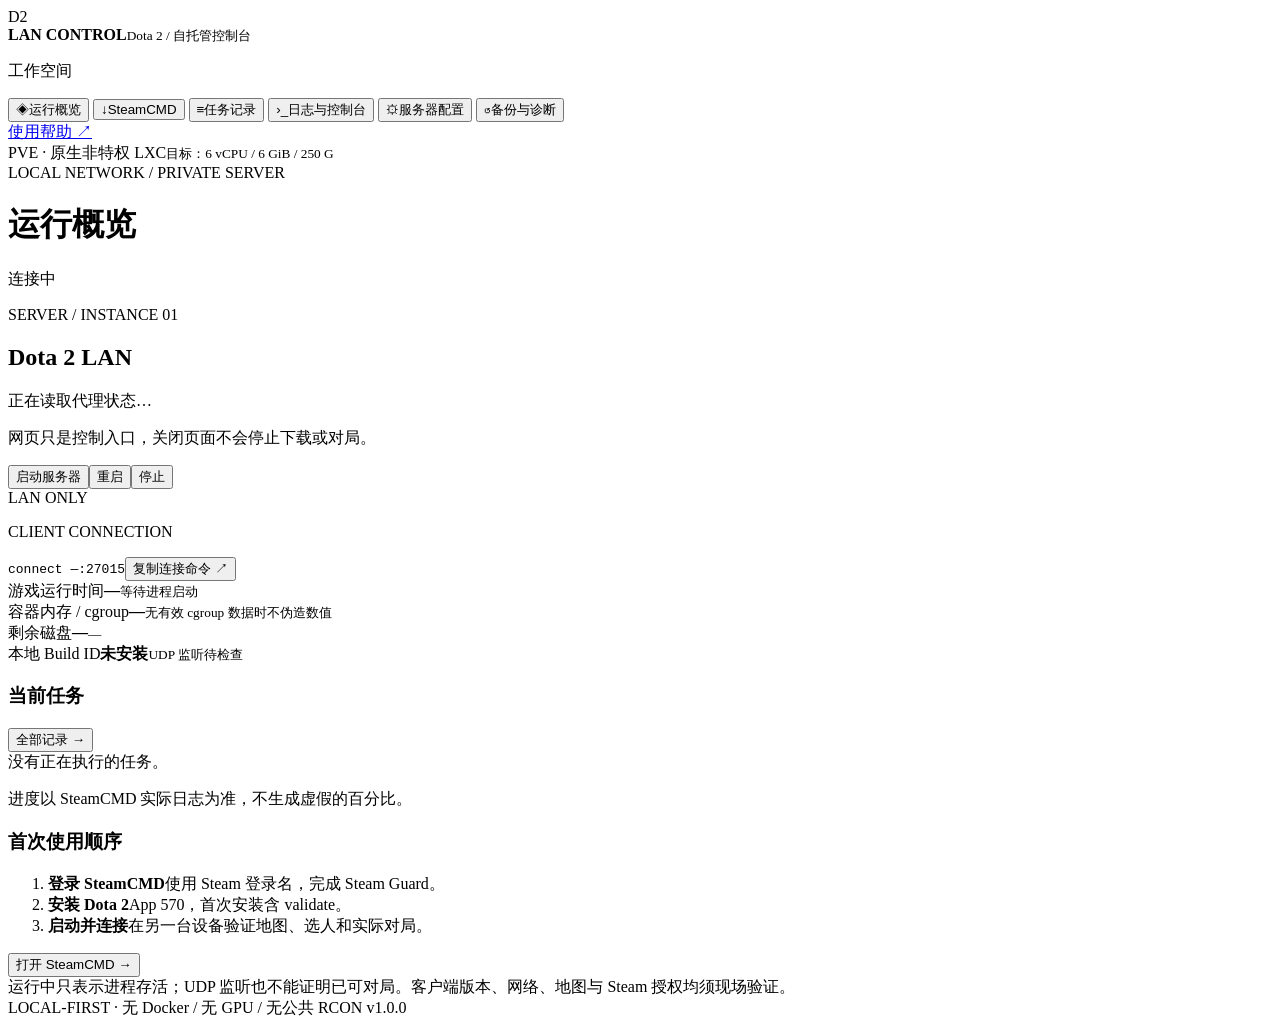
==== panel/static/index.html @ 88871cba "Initial release: Dota 2 LAN server kit" ====
<!doctype html>
<html lang="zh-CN">
<head><meta charset="utf-8"><meta name="viewport" content="width=device-width,initial-scale=1"><title>Dota 2 LAN · 控制中心</title><link rel="stylesheet" href="/style.css"><script src="/app.js" defer></script></head>
<body>
<div id="loginScreen" class="login-shell" hidden>
  <div class="login-card">
    <div class="brand-mark">D2</div><p class="eyebrow">PRIVATE GAME INFRASTRUCTURE</p>
    <h1>你的局域网。<br>你的主场。</h1><p class="muted">Dota 2 LAN 控制中心 · 正在建立局域网管理会话。</p>
    <form id="loginForm" hidden><label>管理员账号<input id="loginUser" autocomplete="username" value="admin" required></label><label>管理员密码<input id="loginPass" type="password" autocomplete="current-password" required></label><button type="submit" class="primary wide">进入控制中心 →</button></form>
    <p id="loginError" class="error" role="alert"></p><p class="footnote">本面板不校验管理员密码，仅限受信任的局域网使用。<br><a href="/help">阅读部署与使用帮助 ↗</a></p>
  </div>
</div>
<div id="application" class="shell">
  <aside class="sidebar"><div class="brand"><span class="brand-mark small">D2</span><div><strong>LAN CONTROL</strong><small>Dota 2 / 自托管控制台</small></div></div>
    <p class="nav-caption">工作空间</p><nav id="navigation">
      <button data-page="overview" class="nav active"><span>◈</span>运行概览</button>
      <button data-page="steam" class="nav"><span>↓</span>SteamCMD</button>
      <button data-page="jobs" class="nav"><span>≡</span>任务记录</button>
      <button data-page="logs" class="nav"><span>›_</span>日志与控制台</button>
      <button data-page="settings" class="nav"><span>⚙</span>服务器配置</button>
      <button data-page="backups" class="nav"><span>↺</span>备份与诊断</button>
    </nav><div class="sidebar-bottom"><a class="help-link" href="/help" target="_blank" rel="noopener">使用帮助 ↗</a><div class="platform"><span class="dot"></span> PVE · 原生非特权 LXC<small>目标：6 vCPU / 6 GiB / 250 G</small></div></div>
  </aside>
  <main><header class="topbar"><div><span class="eyebrow">LOCAL NETWORK / PRIVATE SERVER</span><h1 id="pageTitle">运行概览</h1></div><div class="top-actions"><span id="apiState" class="badge">连接中</span><button id="logout" class="ghost" hidden>退出登录</button></div></header>
    <div id="toast" class="notice" role="status" hidden></div>
    <div id="maintenanceWarning" class="notice danger" hidden>检测到未完成维护。成功更新或校验之前，服务器启动已锁定。</div>
    <div id="pendingInput" class="notice input-notice" hidden><div><strong id="inputTitle">任务需要输入</strong><p id="inputMessage"></p></div><form id="taskInputForm"><input id="taskSecret" type="password" autocomplete="off" placeholder="一次性输入，不保存" required><button type="submit" class="primary">安全提交</button></form></div>
    <section id="overview" class="page">
      <div class="hero card"><div><p class="eyebrow">SERVER / INSTANCE 01</p><h2 id="serverName">Dota 2 LAN</h2><p id="serverState" class="state-line">正在读取代理状态…</p><p class="muted">网页只是控制入口，关闭页面不会停止下载或对局。</p><div class="button-row"><button class="primary action" data-action="start">启动服务器</button><button class="secondary action" data-action="restart">重启</button><button class="danger-button action" data-action="stop">停止</button></div></div><div class="hero-side"><span class="badge accent">LAN ONLY</span><p>CLIENT CONNECTION</p><code id="connectCommand">connect —:27015</code><button id="copyConnect" class="ghost">复制连接命令 ↗</button></div></div>
      <div class="metric-grid"><article class="metric card"><span>游戏运行时间</span><strong id="uptime">—</strong><small id="pid">等待进程启动</small></article><article class="metric card"><span>容器内存 / cgroup</span><strong id="memory">—</strong><small>无有效 cgroup 数据时不伪造数值</small></article><article class="metric card"><span>剩余磁盘</span><strong id="disk">—</strong><small id="diskTotal">—</small></article><article class="metric card"><span>本地 Build ID</span><strong id="buildId">未安装</strong><small id="udpState">UDP 监听待检查</small></article></div>
      <div class="two-columns"><article class="card"><div class="section-head"><h3>当前任务</h3><button class="ghost" data-go="jobs">全部记录 →</button></div><div id="currentTask" class="empty">没有正在执行的任务。</div><div id="progressLine" class="indeterminate" hidden></div><p class="footnote">进度以 SteamCMD 实际日志为准，不生成虚假的百分比。</p></article><article class="card"><h3>首次使用顺序</h3><ol class="steps"><li><b>登录 SteamCMD</b><span>使用 Steam 登录名，完成 Steam Guard。</span></li><li><b>安装 Dota 2</b><span>App 570，首次安装含 validate。</span></li><li><b>启动并连接</b><span>在另一台设备验证地图、选人和实际对局。</span></li></ol><button class="secondary" data-go="steam">打开 SteamCMD →</button></article></div>
      <div class="notice subtle">运行中只表示进程存活；UDP 监听也不能证明已可对局。客户端版本、网络、地图与 Steam 授权均须现场验证。</div>
    </section>
    <section id="steam" class="page" hidden>
      <div class="notice subtle">Dota 2 不应假定匿名安装可用。Steam 账号密码通过受信任 LAN 的面板 → 本地代理 → SteamCMD 传入，不放进命令行或本项目配置；HTTP 不加密网络传输，Valve 自己仍可能保存登录缓存。</div>
      <div class="two-columns"><article class="card"><h3>Steam 身份验证</h3><div class="form-stack"><label>Steam 登录账号名<input id="steamUser" autocomplete="off" placeholder="不是个人昵称，也不是电子邮箱"></label><label>Steam 密码<input id="steamPass" type="password" autocomplete="off" placeholder="留空尝试复用 SteamCMD 缓存"></label><label>Steam Guard 验证码（可留空）<input id="steamGuard" type="password" autocomplete="off" maxlength="12" placeholder="也可在任务等待时补交"></label><p class="footnote">手机批准：看到日志提示后在 Steam 手机客户端确认。部分登录流程变化需按帮助页在 LXC 控制台完成首次授权。</p><div class="button-row"><button class="secondary steam-action" data-action="login">测试登录 / 授权</button><button id="rememberUser" class="ghost">仅保存账号名</button></div></div></article>
      <article class="card"><h3>安装与维护</h3><p class="muted">耗时任务由独立运行代理管理。重复任务会被拒绝；任务中断后先完成校验。</p><div class="stack-buttons"><button class="primary steam-action" data-action="install">↓ 安装 Dota 2（含校验）</button><button class="secondary steam-action" data-action="update">↻ 更新现有安装</button><button class="secondary steam-action" data-action="validate">✓ 校验 / 修复游戏文件</button></div><label class="check"><input id="stopForUpdate" type="checkbox">允许本次维护先停止正在运行的服务器</label><label class="check"><input id="restartAfter" type="checkbox">成功后恢复原先运行中的服务器</label><p class="footnote">这两项默认关闭。更新失败不自动开服，不会定时打断对局。校验可能覆盖对 Valve 原始文件的修改。</p></article></div>
      <article class="card"><div class="section-head"><h3>最近任务输出</h3><button id="cancelTask" class="danger-button">取消当前 SteamCMD 任务</button></div><pre id="steamLog" class="console">暂无任务日志。</pre></article>
    </section>
    <section id="jobs" class="page" hidden><article class="card"><div class="section-head"><h3>任务历史</h3><span class="muted">保留最近 100 条</span></div><div class="table-wrap"><table><thead><tr><th>任务 / ID</th><th>状态</th><th>阶段</th><th>开始时间</th><th>结果</th></tr></thead><tbody id="jobTable"></tbody></table></div></article></section>
    <section id="logs" class="page" hidden><article class="card"><div class="section-head"><h3>日志流</h3><div class="button-row"><select id="logChoice" aria-label="日志来源"><option value="server">游戏服务器</option><option value="agent">运行代理</option></select><button id="refreshLog" class="ghost">刷新</button></div></div><pre id="mainLog" class="console tall">暂无日志。</pre><p class="footnote">展示最近约 48 KiB；日志会轮转。这里不是 SSH，也不接受任意 Shell 命令。</p></article><article class="card"><h3>受限游戏控制台</h3><div class="button-row"><button class="secondary console-preset" data-command="status">status</button><button class="secondary console-preset" data-command="bots">填充机器人</button><button class="secondary console-preset" data-command="pause">暂停 / 恢复</button></div><form id="sayForm" class="inline-form"><input id="sayText" maxlength="160" placeholder="向游戏内发送消息" required><button class="secondary" type="submit">发送 say</button></form><p class="footnote">命令会写入游戏 PTY。机器人、暂停及聊天能否生效取决于当前 Dota 2 模式/版本，请核对输出。</p></article></section>
    <section id="settings" class="page" hidden><form id="configForm" class="card"><div class="section-head"><h3>启动配置</h3><button id="reloadConfig" type="button" class="ghost">重新读取</button></div><div class="form-grid"><label>服务器名称<input name="hostname" maxlength="80" required></label><label>游戏端口<input name="port" type="number" min="1024" max="65535" required></label><label>初始地图<input name="map" required></label><label>游戏模式编号<input name="game_mode" type="number" min="0" max="30" required><small>1 = 常用 All Pick；0 = 不强制模式。兼容性以游戏实际响应为准。</small></label><label>游戏连接密码<input name="game_password" type="password" maxlength="64" autocomplete="off"></label><label>保存的 Steam 账号名<input name="steam_username" autocomplete="off"></label></div><div class="form-grid"><label class="check"><input name="auto_start" type="checkbox">代理启动时自动开服（安装完整时）</label><label class="check"><input name="auto_restart" type="checkbox">崩溃自动拉起（10 分钟最多 3 次）</label><label class="check"><input name="cheats" type="checkbox">允许游戏作弊指令（训练用途）</label><label class="check"><input name="insecure" type="checkbox">启用 -insecure（关闭服务器 VAC，非默认）</label></div><div class="notice subtle">sv_lan 固定为 1。更改游戏端口不会自动修改 PVE 防火墙；所有游戏启动参数在下次开服时生效。无任意可执行路径或启动 Shell 输入框。</div><button type="submit" class="primary">保存配置</button></form></section>
    <section id="backups" class="page" hidden><div class="two-columns"><article class="card"><h3>配置快照</h3><p class="muted">保存服务器配置，不复制数十 GB 游戏资源。修改配置和维护前自动快照，保留最近 20 份。</p><button class="primary action" data-action="backup">立即备份配置</button><div id="backupList" class="backup-list"></div><p class="footnote">配置备份可能含游戏连接密码；不含 Steam 密码、登录缓存或面板管理员密码。</p></article><article class="card"><h3>排查与交接</h3><p class="muted">导出代理状态、本地 Build ID、依赖检查、启动参数和已脱敏日志，供本机排查或 Codex 接手。</p><a class="button secondary" href="/api/diagnostics">导出诊断 JSON ↓</a><div class="notice subtle">完整恢复请用 PVE 备份。Steam 缓存是敏感数据，PVE 全量备份应访问受控。</div><h3>恢复原则</h3><p class="muted">配置恢复必须先停服。此功能不能回滚 Valve 游戏版本，也不能恢复正在进行的比赛。</p></article></div></section>
    <footer>LOCAL-FIRST · 无 Docker / 无 GPU / 无公共 RCON <span id="version">v1.0.0</span></footer>
  </main>
</div>
</body></html>
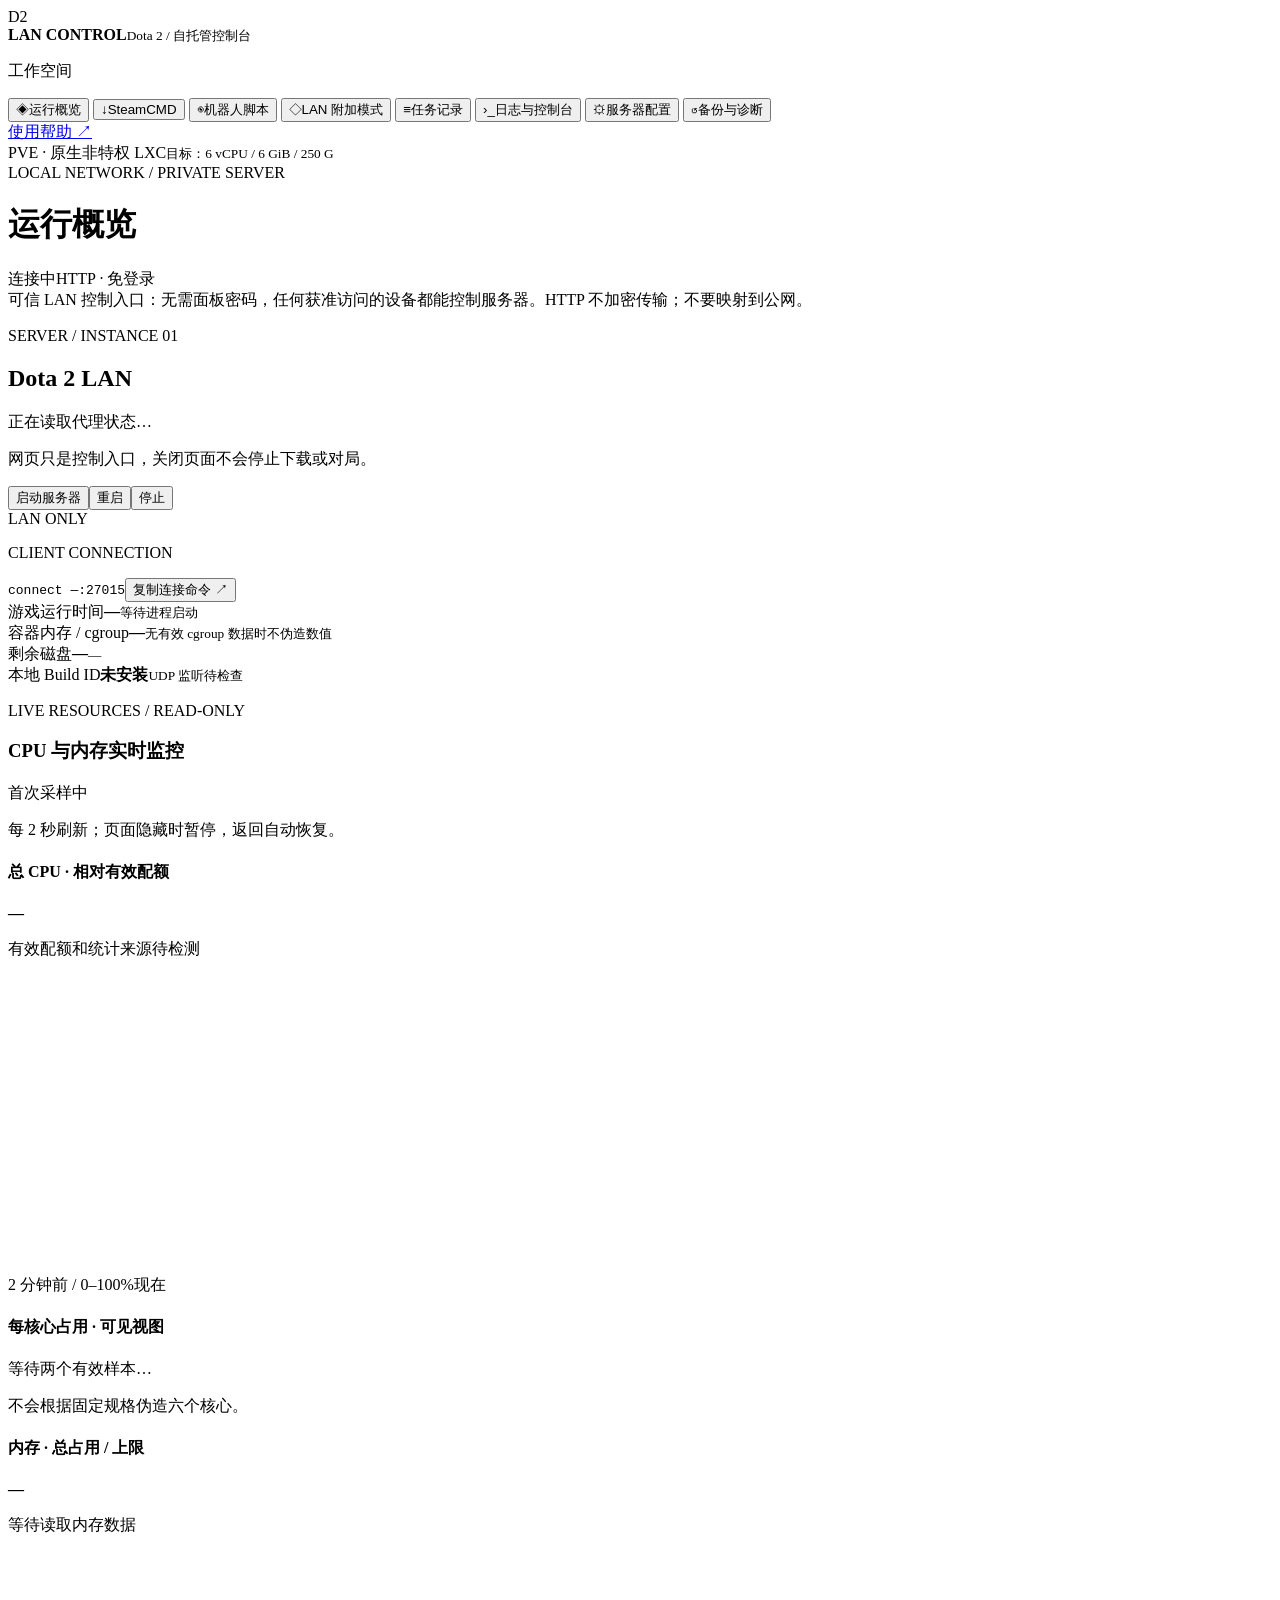
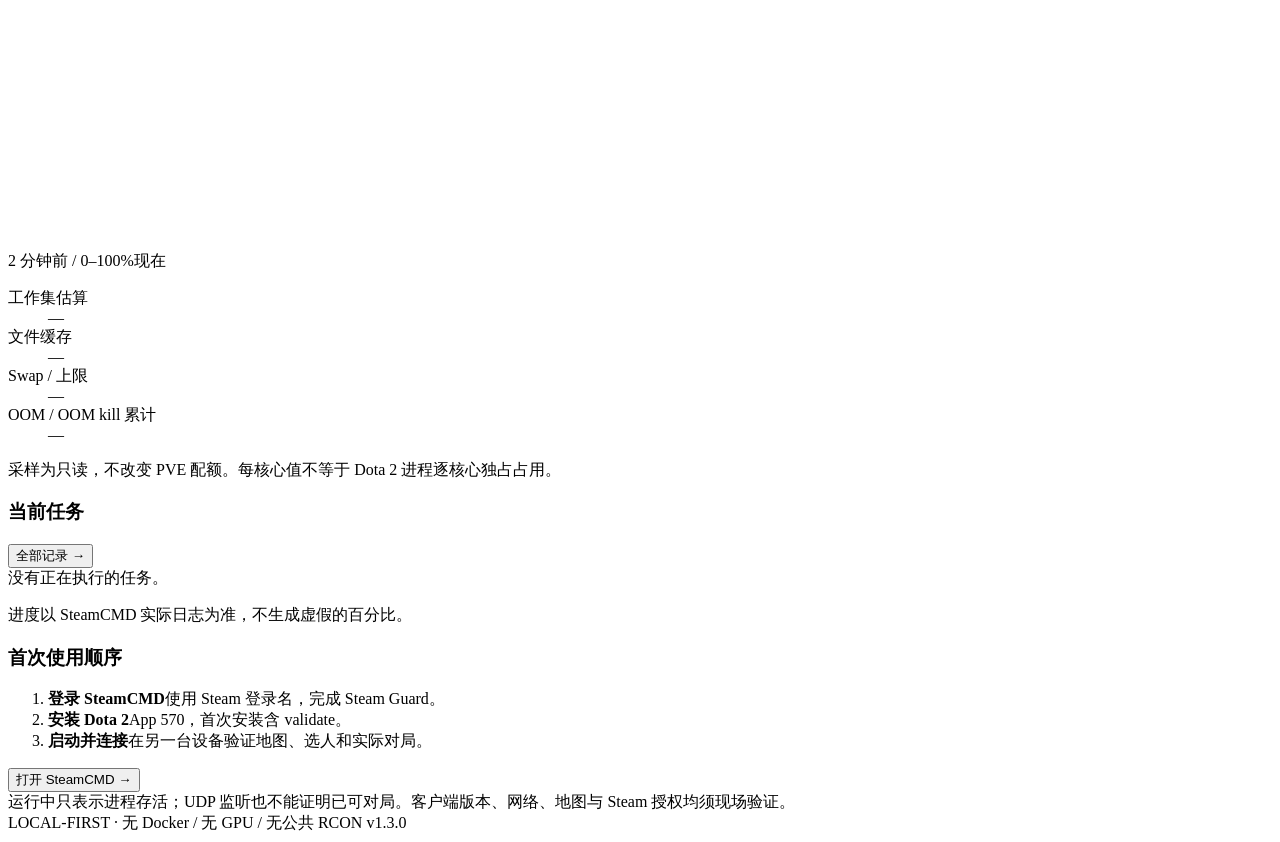
==== commit 4ef61b67: "Integrate LAN addon 1.3.0 and fix existing LXC deployment" ====
--- a/panel/static/index.html
+++ b/panel/static/index.html
@@ -1,47 +1,107 @@
 <!doctype html>
 <html lang="zh-CN">
-<head><meta charset="utf-8"><meta name="viewport" content="width=device-width,initial-scale=1"><title>Dota 2 LAN · 控制中心</title><link rel="stylesheet" href="/style.css"><script src="/app.js" defer></script></head>
+<head><meta charset="utf-8"><meta name="viewport" content="width=device-width,initial-scale=1"><title>Dota 2 LAN · 控制中心</title><link rel="stylesheet" href="/style.css"><script src="/app.js" defer></script><script src="/metrics.js" defer></script><script src="/bots.js" defer></script><script src="/addon.js" defer></script></head>
 <body>
-<div id="loginScreen" class="login-shell" hidden>
-  <div class="login-card">
-    <div class="brand-mark">D2</div><p class="eyebrow">PRIVATE GAME INFRASTRUCTURE</p>
-    <h1>你的局域网。<br>你的主场。</h1><p class="muted">Dota 2 LAN 控制中心 · 正在建立局域网管理会话。</p>
-    <form id="loginForm" hidden><label>管理员账号<input id="loginUser" autocomplete="username" value="admin" required></label><label>管理员密码<input id="loginPass" type="password" autocomplete="current-password" required></label><button type="submit" class="primary wide">进入控制中心 →</button></form>
-    <p id="loginError" class="error" role="alert"></p><p class="footnote">本面板不校验管理员密码，仅限受信任的局域网使用。<br><a href="/help">阅读部署与使用帮助 ↗</a></p>
-  </div>
-</div>
 <div id="application" class="shell">
   <aside class="sidebar"><div class="brand"><span class="brand-mark small">D2</span><div><strong>LAN CONTROL</strong><small>Dota 2 / 自托管控制台</small></div></div>
     <p class="nav-caption">工作空间</p><nav id="navigation">
       <button data-page="overview" class="nav active"><span>◈</span>运行概览</button>
       <button data-page="steam" class="nav"><span>↓</span>SteamCMD</button>
+      <button data-page="bots" class="nav"><span>◉</span>机器人脚本</button>
+      <button data-page="addon" class="nav"><span>◇</span>LAN 附加模式</button>
       <button data-page="jobs" class="nav"><span>≡</span>任务记录</button>
       <button data-page="logs" class="nav"><span>›_</span>日志与控制台</button>
       <button data-page="settings" class="nav"><span>⚙</span>服务器配置</button>
       <button data-page="backups" class="nav"><span>↺</span>备份与诊断</button>
     </nav><div class="sidebar-bottom"><a class="help-link" href="/help" target="_blank" rel="noopener">使用帮助 ↗</a><div class="platform"><span class="dot"></span> PVE · 原生非特权 LXC<small>目标：6 vCPU / 6 GiB / 250 G</small></div></div>
   </aside>
-  <main><header class="topbar"><div><span class="eyebrow">LOCAL NETWORK / PRIVATE SERVER</span><h1 id="pageTitle">运行概览</h1></div><div class="top-actions"><span id="apiState" class="badge">连接中</span><button id="logout" class="ghost" hidden>退出登录</button></div></header>
+  <main><header class="topbar"><div><span class="eyebrow">LOCAL NETWORK / PRIVATE SERVER</span><h1 id="pageTitle">运行概览</h1></div><div class="top-actions"><span id="apiState" class="badge">连接中</span><span class="badge">HTTP · 免登录</span></div></header>
+    <div class="notice subtle">可信 LAN 控制入口：无需面板密码，任何获准访问的设备都能控制服务器。HTTP 不加密传输；不要映射到公网。</div>
     <div id="toast" class="notice" role="status" hidden></div>
     <div id="maintenanceWarning" class="notice danger" hidden>检测到未完成维护。成功更新或校验之前，服务器启动已锁定。</div>
-    <div id="pendingInput" class="notice input-notice" hidden><div><strong id="inputTitle">任务需要输入</strong><p id="inputMessage"></p></div><form id="taskInputForm"><input id="taskSecret" type="password" autocomplete="off" placeholder="一次性输入，不保存" required><button type="submit" class="primary">安全提交</button></form></div>
+    <div id="pendingInput" class="notice input-notice" hidden><div><strong id="inputTitle">任务需要输入</strong><p id="inputMessage"></p></div><form id="taskInputForm"><input id="taskSecret" type="password" autocomplete="off" placeholder="一次性输入，不保存" required><button type="submit" class="primary">提交一次性输入</button></form></div>
     <section id="overview" class="page">
       <div class="hero card"><div><p class="eyebrow">SERVER / INSTANCE 01</p><h2 id="serverName">Dota 2 LAN</h2><p id="serverState" class="state-line">正在读取代理状态…</p><p class="muted">网页只是控制入口，关闭页面不会停止下载或对局。</p><div class="button-row"><button class="primary action" data-action="start">启动服务器</button><button class="secondary action" data-action="restart">重启</button><button class="danger-button action" data-action="stop">停止</button></div></div><div class="hero-side"><span class="badge accent">LAN ONLY</span><p>CLIENT CONNECTION</p><code id="connectCommand">connect —:27015</code><button id="copyConnect" class="ghost">复制连接命令 ↗</button></div></div>
       <div class="metric-grid"><article class="metric card"><span>游戏运行时间</span><strong id="uptime">—</strong><small id="pid">等待进程启动</small></article><article class="metric card"><span>容器内存 / cgroup</span><strong id="memory">—</strong><small>无有效 cgroup 数据时不伪造数值</small></article><article class="metric card"><span>剩余磁盘</span><strong id="disk">—</strong><small id="diskTotal">—</small></article><article class="metric card"><span>本地 Build ID</span><strong id="buildId">未安装</strong><small id="udpState">UDP 监听待检查</small></article></div>
+      <article id="resourceMonitor" class="card resource-monitor">
+        <div class="section-head"><div><p class="eyebrow">LIVE RESOURCES / READ-ONLY</p><h3>CPU 与内存实时监控</h3></div><span id="resourceState" class="badge">首次采样中</span></div>
+        <p id="resourceFreshness" class="footnote">每 2 秒刷新；页面隐藏时暂停，返回自动恢复。</p>
+        <div class="resource-grid">
+          <section class="resource-section"><h4>总 CPU · 相对有效配额</h4><strong id="cpuPercent" class="resource-value">—</strong><progress id="cpuBar" max="100" value="0" aria-label="CPU 使用率" hidden></progress><p id="cpuCapacity" class="footnote">有效配额和统计来源待检测</p>
+            <svg class="resource-chart" viewBox="0 0 600 140" role="img" aria-label="最近两分钟 CPU 使用率趋势"><path class="chart-grid" d="M0 10H600 M0 70H600 M0 130H600"/><path id="cpuHistory" class="chart-line" d=""/></svg><div class="chart-caption"><span>2 分钟前 / 0–100%</span><span>现在</span></div>
+            <h4>每核心占用 · 可见视图</h4><div id="cpuCores" class="cpu-cores"><span class="muted">等待两个有效样本…</span></div><p id="cpuScope" class="footnote">不会根据固定规格伪造六个核心。</p>
+          </section>
+          <section class="resource-section"><h4>内存 · 总占用 / 上限</h4><strong id="memoryPercent" class="resource-value">—</strong><progress id="memoryBar" max="100" value="0" aria-label="内存使用率" hidden></progress><p id="memoryBytes" class="footnote">等待读取内存数据</p>
+            <svg class="resource-chart" viewBox="0 0 600 140" role="img" aria-label="最近两分钟内存使用率趋势"><path class="chart-grid" d="M0 10H600 M0 70H600 M0 130H600"/><path id="memoryHistory" class="chart-line memory-line" d=""/></svg><div class="chart-caption"><span>2 分钟前 / 0–100%</span><span>现在</span></div>
+            <dl class="resource-details"><dt>工作集估算</dt><dd id="memoryWorking">—</dd><dt>文件缓存</dt><dd id="memoryCache">—</dd><dt>Swap / 上限</dt><dd id="memorySwap">—</dd><dt>OOM / OOM kill 累计</dt><dd id="memoryOom">—</dd></dl><p id="memoryScope" class="footnote"></p>
+          </section>
+        </div>
+        <p id="resourceWarnings" class="notice subtle" role="status">采样为只读，不改变 PVE 配额。每核心值不等于 Dota 2 进程逐核心独占占用。</p>
+      </article>
       <div class="two-columns"><article class="card"><div class="section-head"><h3>当前任务</h3><button class="ghost" data-go="jobs">全部记录 →</button></div><div id="currentTask" class="empty">没有正在执行的任务。</div><div id="progressLine" class="indeterminate" hidden></div><p class="footnote">进度以 SteamCMD 实际日志为准，不生成虚假的百分比。</p></article><article class="card"><h3>首次使用顺序</h3><ol class="steps"><li><b>登录 SteamCMD</b><span>使用 Steam 登录名，完成 Steam Guard。</span></li><li><b>安装 Dota 2</b><span>App 570，首次安装含 validate。</span></li><li><b>启动并连接</b><span>在另一台设备验证地图、选人和实际对局。</span></li></ol><button class="secondary" data-go="steam">打开 SteamCMD →</button></article></div>
       <div class="notice subtle">运行中只表示进程存活；UDP 监听也不能证明已可对局。客户端版本、网络、地图与 Steam 授权均须现场验证。</div>
     </section>
     <section id="steam" class="page" hidden>
-      <div class="notice subtle">Dota 2 不应假定匿名安装可用。Steam 账号密码通过受信任 LAN 的面板 → 本地代理 → SteamCMD 传入，不放进命令行或本项目配置；HTTP 不加密网络传输，Valve 自己仍可能保存登录缓存。</div>
+      <div class="notice subtle">Dota 2 不应假定匿名安装可用。本面板使用 HTTP 且无需面板登录。Steam 密码/验证码会明文经过 LAN → 本地代理 → SteamCMD，不放进命令行或本项目配置；Valve 自己仍可能保存登录缓存。</div>
       <div class="two-columns"><article class="card"><h3>Steam 身份验证</h3><div class="form-stack"><label>Steam 登录账号名<input id="steamUser" autocomplete="off" placeholder="不是个人昵称，也不是电子邮箱"></label><label>Steam 密码<input id="steamPass" type="password" autocomplete="off" placeholder="留空尝试复用 SteamCMD 缓存"></label><label>Steam Guard 验证码（可留空）<input id="steamGuard" type="password" autocomplete="off" maxlength="12" placeholder="也可在任务等待时补交"></label><p class="footnote">手机批准：看到日志提示后在 Steam 手机客户端确认。部分登录流程变化需按帮助页在 LXC 控制台完成首次授权。</p><div class="button-row"><button class="secondary steam-action" data-action="login">测试登录 / 授权</button><button id="rememberUser" class="ghost">仅保存账号名</button></div></div></article>
       <article class="card"><h3>安装与维护</h3><p class="muted">耗时任务由独立运行代理管理。重复任务会被拒绝；任务中断后先完成校验。</p><div class="stack-buttons"><button class="primary steam-action" data-action="install">↓ 安装 Dota 2（含校验）</button><button class="secondary steam-action" data-action="update">↻ 更新现有安装</button><button class="secondary steam-action" data-action="validate">✓ 校验 / 修复游戏文件</button></div><label class="check"><input id="stopForUpdate" type="checkbox">允许本次维护先停止正在运行的服务器</label><label class="check"><input id="restartAfter" type="checkbox">成功后恢复原先运行中的服务器</label><p class="footnote">这两项默认关闭。更新失败不自动开服，不会定时打断对局。校验可能覆盖对 Valve 原始文件的修改。</p></article></div>
       <article class="card"><div class="section-head"><h3>最近任务输出</h3><button id="cancelTask" class="danger-button">取消当前 SteamCMD 任务</button></div><pre id="steamLog" class="console">暂无任务日志。</pre></article>
     </section>
+    <section id="bots" class="page" hidden>
+      <div class="notice subtle">输入 Workshop ID 即可由服务端下载。机器人 Lua 会在游戏进程中执行，请只安装可信条目。原生房间同步尚未接入。</div>
+      <div class="two-columns">
+        <article class="card"><p class="eyebrow">WORKSHOP / APP 570</p><h3>下载机器人脚本</h3>
+          <form id="botDownloadForm" class="form-stack">
+            <label>Workshop 条目 ID<input id="botItemId" inputmode="numeric" pattern="[1-9][0-9]{0,19}" maxlength="20" value="1627071163" placeholder="例如 1627071163" required></label>
+            <p class="footnote">预填：天地星AI · 固定搭配。名称和可用性以实时元数据为准。只接受单个条目，不接受合集或任意网址。</p>
+            <label>下一局机器人难度（控制台值）<select id="botDifficulty"><option value="0">0 · 简单</option><option value="1">1 · 中等</option><option value="2" selected>2 · 困难</option><option value="3">3 · 不公平</option></select></label>
+            <label class="check"><input id="botSelectAfter" type="checkbox" checked>安装成功后设为下一局使用；不改变当前对局</label>
+            <label class="check"><input id="botEntryProbe" type="checkbox" checked>部署副本添加入口日志探针（原始版本不改动）</label>
+            <div class="button-row"><button type="submit" id="botDownload" class="primary bot-action">↓ 下载并安装</button><button type="button" id="botCheck" class="secondary bot-action">核对条目信息</button></div>
+            <div id="botLookup" class="footnote" role="status">首次请在 SteamCMD 页面保存账号名。缓存授权失效时，面板顶部会要求一次性 Steam 密码或验证码。</div>
+          </form>
+        </article>
+        <article class="card"><p class="eyebrow">PINNED VERSION / NEXT MATCH</p><h3>当前与下一局</h3>
+          <dl class="bot-summary"><dt>下一局选择</dt><dd id="botNext">正在读取…</dd><dt>运行中的脚本快照</dt><dd id="botRunning">未运行</dd><dt>实际加载证据</dt><dd id="botEvidence">未验证</dd></dl>
+          <p class="footnote">入口探针只证明 hero_selection 入口执行，不能证明全部 AI、槽位或联机正确。下载成功绝不显示为实机验证通过。</p>
+          <div id="botRecovery" class="notice danger" hidden></div>
+          <div class="button-row"><button id="botDefault" type="button" class="secondary bot-action">下一局停用自定义脚本</button><button id="botRollback" type="button" class="ghost bot-action">恢复上次选择</button></div>
+          <p class="footnote">停用时恢复接管前 bots 目录；原目录也可能是你自己安装的脚本。自动崩溃重启仍使用该局锁定版本。</p>
+          <hr class="bot-divider"><h3>玩家到齐后再补机器人</h3><p class="muted">先启动服务器，玩家 connect 并加入队伍后，再手动填充空位，避免机器人提前占满位置。</p>
+          <button id="botPopulate" type="button" class="secondary">填充当前比赛空位</button><p class="footnote">是否支持与何时生效，以当前游戏日志为准。本按钮不是同步原生房间槽位。</p>
+        </article>
+      </div>
+      <article class="card"><div class="section-head"><div><p class="eyebrow">IMMUTABLE SCRIPT LIBRARY</p><h3>已安装版本</h3></div><button id="botRefresh" type="button" class="ghost">刷新</button></div><div id="botLibrary" class="bot-library">正在读取脚本库…</div><p class="footnote">更新只安装新版本，不自动覆盖旧选择。版本号为脚本内容 SHA-256；保留最多 50 个条目、每条目 12 个版本。被引用的版本禁止删除。</p></article>
+      <article class="card"><div class="section-head"><h3>机器人任务日志</h3><button id="botCancel" type="button" class="danger-button" disabled>取消下载 / 检查</button></div><pre id="botLog" class="console">暂无机器人任务。</pre><p class="footnote">不显示虚假下载百分比；进度以 SteamCMD 输出为准。下载缓存和已部署版本相互独立。</p></article>
+    </section>
+    <section id="addon" class="page" hidden>
+      <div class="notice subtle" id="addonWarning">标准 dota 地图 + 游戏内准备界面 + 天地星原生 Bot 实验，不连接私人 GC。</div>
+      <div id="addonRecovery" class="notice danger" hidden></div>
+      <div class="two-columns"><article class="card"><p class="eyebrow">01 / LAUNCH &amp; ASSETS</p><h3>附加模式启动</h3>
+        <form id="addonForm" class="form-stack">
+          <label class="check"><input id="addonEnabled" type="checkbox">启用 LAN 附加模式（固定标准 dota 地图）</label>
+          <label class="check"><input id="addonProbe" type="checkbox">将选中的天地星 1627071163 固定版本用于原生 Bot 实验</label>
+          <label>实验启动策略<select id="addonLaunch"><option value="custom_command">dota_launch_custom_game（优先验证）</option><option value="addon_flag">-addon + map（备用，需单独验收）</option></select></label>
+          <div class="button-row"><button class="primary" type="submit">停服后保存设置</button><button id="addonReload" type="button" class="ghost">重新读取</button></div>
+        </form>
+        <p class="footnote">普通模式的 map / game_mode 不应用到附加模式。首次关闭 Bot 探针，只验证连接与准备阶段。机器人实验不会偷偷开启作弊。</p>
+        <h4 id="addonAssetState">读取资源状态…</h4><p id="addonAssetReason" class="muted"></p><code id="addonSourceHash" class="hash-wrap"></code><p id="addonDeployState"></p>
+        <div class="button-row"><button class="secondary action" data-action="addon_deploy">停服部署模块</button><button class="primary action" data-action="start">启动已选模式</button><button class="danger-button action" data-action="stop">停止</button></div>
+        <p class="footnote">Panorama 源码必须先由本地 Workshop Tools 编译。接手文件提供双端打包工具；不把 XML 改名成已编译资源。客户端也需要同版 UI。</p>
+      </article><article class="card"><p class="eyebrow">02 / IN-GAME PREPARATION</p><h3 id="addonPhase">等待引擎状态</h3><p id="addonSession" class="footnote"></p>
+        <div id="addonPlayers" class="empty">玩家 connect 后在游戏里选择队伍、意向位置、参数与准备。</div>
+        <div class="button-row"><button id="addonStatusRequest" class="secondary">请求状态</button><button id="addonReleaseHost" class="ghost">重新选举配置者</button></div>
+        <div class="notice subtle">网页不远程跳过准备直接开局。游戏内参数变化会清除准备；配置者点击开始才推进选人。意向位置不等于天地星槽位已还原。</div>
+      </article></div>
+      <div class="two-columns"><article class="card"><p class="eyebrow">03 / TIANDIXING COMPATIBILITY</p><h3>脚本静态审计</h3><pre id="addonAudit" class="audit-output">尚未扫描。</pre><button class="secondary action" data-action="addon_scan">扫描已选天地星版本</button><p class="footnote">仅扫描文本和文件完整性，不把第三方 Bot Lua require 到游廊 VM，不实现伪 GetBot。</p></article>
+      <article class="card"><h3>真实进程探针证据</h3><pre id="addonEvidence" class="audit-output">尚无运行证据。</pre><a class="button secondary" href="/api/addon/report">导出本轮验证报告 JSON ↓</a><p class="footnote">入口、回调执行和 API 存在性分别记录；不自动勾选完整 AI 验收。报告含游戏内名称和路径，分享前检查。</p></article></div>
+      <article class="card"><h3>当前进程实验事件</h3><pre id="addonEvents" class="console">暂无事件。</pre></article>
+    </section>
     <section id="jobs" class="page" hidden><article class="card"><div class="section-head"><h3>任务历史</h3><span class="muted">保留最近 100 条</span></div><div class="table-wrap"><table><thead><tr><th>任务 / ID</th><th>状态</th><th>阶段</th><th>开始时间</th><th>结果</th></tr></thead><tbody id="jobTable"></tbody></table></div></article></section>
     <section id="logs" class="page" hidden><article class="card"><div class="section-head"><h3>日志流</h3><div class="button-row"><select id="logChoice" aria-label="日志来源"><option value="server">游戏服务器</option><option value="agent">运行代理</option></select><button id="refreshLog" class="ghost">刷新</button></div></div><pre id="mainLog" class="console tall">暂无日志。</pre><p class="footnote">展示最近约 48 KiB；日志会轮转。这里不是 SSH，也不接受任意 Shell 命令。</p></article><article class="card"><h3>受限游戏控制台</h3><div class="button-row"><button class="secondary console-preset" data-command="status">status</button><button class="secondary console-preset" data-command="bots">填充机器人</button><button class="secondary console-preset" data-command="pause">暂停 / 恢复</button></div><form id="sayForm" class="inline-form"><input id="sayText" maxlength="160" placeholder="向游戏内发送消息" required><button class="secondary" type="submit">发送 say</button></form><p class="footnote">命令会写入游戏 PTY。机器人、暂停及聊天能否生效取决于当前 Dota 2 模式/版本，请核对输出。</p></article></section>
     <section id="settings" class="page" hidden><form id="configForm" class="card"><div class="section-head"><h3>启动配置</h3><button id="reloadConfig" type="button" class="ghost">重新读取</button></div><div class="form-grid"><label>服务器名称<input name="hostname" maxlength="80" required></label><label>游戏端口<input name="port" type="number" min="1024" max="65535" required></label><label>初始地图<input name="map" required></label><label>游戏模式编号<input name="game_mode" type="number" min="0" max="30" required><small>1 = 常用 All Pick；0 = 不强制模式。兼容性以游戏实际响应为准。</small></label><label>游戏连接密码<input name="game_password" type="password" maxlength="64" autocomplete="off"></label><label>保存的 Steam 账号名<input name="steam_username" autocomplete="off"></label></div><div class="form-grid"><label class="check"><input name="auto_start" type="checkbox">代理启动时自动开服（安装完整时）</label><label class="check"><input name="auto_restart" type="checkbox">崩溃自动拉起（10 分钟最多 3 次）</label><label class="check"><input name="cheats" type="checkbox">允许游戏作弊指令（训练用途）</label><label class="check"><input name="insecure" type="checkbox">启用 -insecure（关闭服务器 VAC，非默认）</label></div><div class="notice subtle">sv_lan 固定为 1。更改游戏端口不会自动修改 PVE 防火墙；所有游戏启动参数在下次开服时生效。无任意可执行路径或启动 Shell 输入框。</div><button type="submit" class="primary">保存配置</button></form></section>
-    <section id="backups" class="page" hidden><div class="two-columns"><article class="card"><h3>配置快照</h3><p class="muted">保存服务器配置，不复制数十 GB 游戏资源。修改配置和维护前自动快照，保留最近 20 份。</p><button class="primary action" data-action="backup">立即备份配置</button><div id="backupList" class="backup-list"></div><p class="footnote">配置备份可能含游戏连接密码；不含 Steam 密码、登录缓存或面板管理员密码。</p></article><article class="card"><h3>排查与交接</h3><p class="muted">导出代理状态、本地 Build ID、依赖检查、启动参数和已脱敏日志，供本机排查或 Codex 接手。</p><a class="button secondary" href="/api/diagnostics">导出诊断 JSON ↓</a><div class="notice subtle">完整恢复请用 PVE 备份。Steam 缓存是敏感数据，PVE 全量备份应访问受控。</div><h3>恢复原则</h3><p class="muted">配置恢复必须先停服。此功能不能回滚 Valve 游戏版本，也不能恢复正在进行的比赛。</p></article></div></section>
-    <footer>LOCAL-FIRST · 无 Docker / 无 GPU / 无公共 RCON <span id="version">v1.0.0</span></footer>
+    <section id="backups" class="page" hidden><div class="two-columns"><article class="card"><h3>配置快照</h3><p class="muted">保存服务器配置，不复制数十 GB 游戏资源。修改配置和维护前自动快照，保留最近 20 份。</p><button class="primary action" data-action="backup">立即备份配置</button><div id="backupList" class="backup-list"></div><p class="footnote">配置备份可能含游戏连接密码；不含 Steam 密码或登录缓存。</p></article><article class="card"><h3>排查与交接</h3><p class="muted">导出代理状态、本地 Build ID、依赖检查、启动参数和已脱敏日志，供本机排查或 Codex 接手。</p><a class="button secondary" href="/api/diagnostics">导出诊断 JSON ↓</a><div class="notice subtle">完整恢复请用 PVE 备份。Steam 缓存是敏感数据，PVE 全量备份应访问受控。</div><h3>恢复原则</h3><p class="muted">配置恢复必须先停服。此功能不能回滚 Valve 游戏版本，也不能恢复正在进行的比赛。</p></article></div></section>
+    <footer>LOCAL-FIRST · 无 Docker / 无 GPU / 无公共 RCON <span id="version">v1.3.0</span></footer>
   </main>
 </div>
 </body></html>
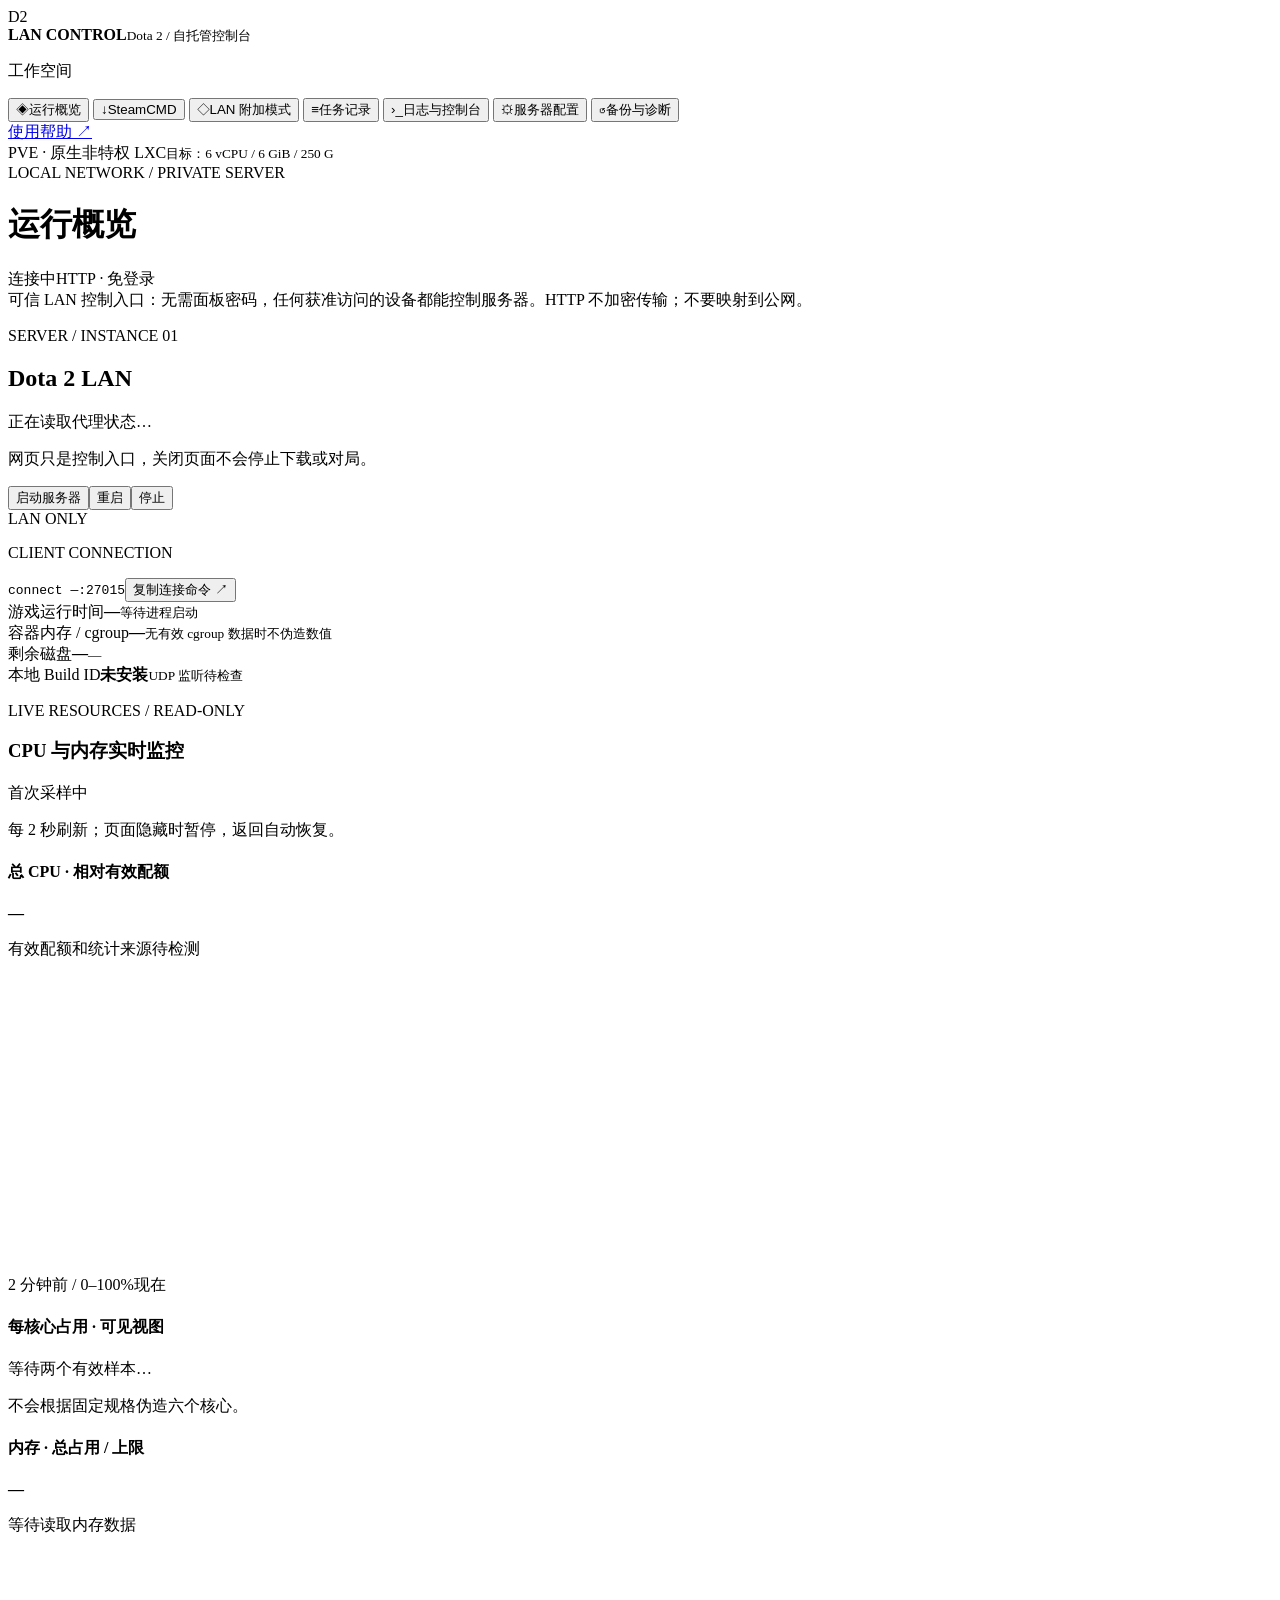
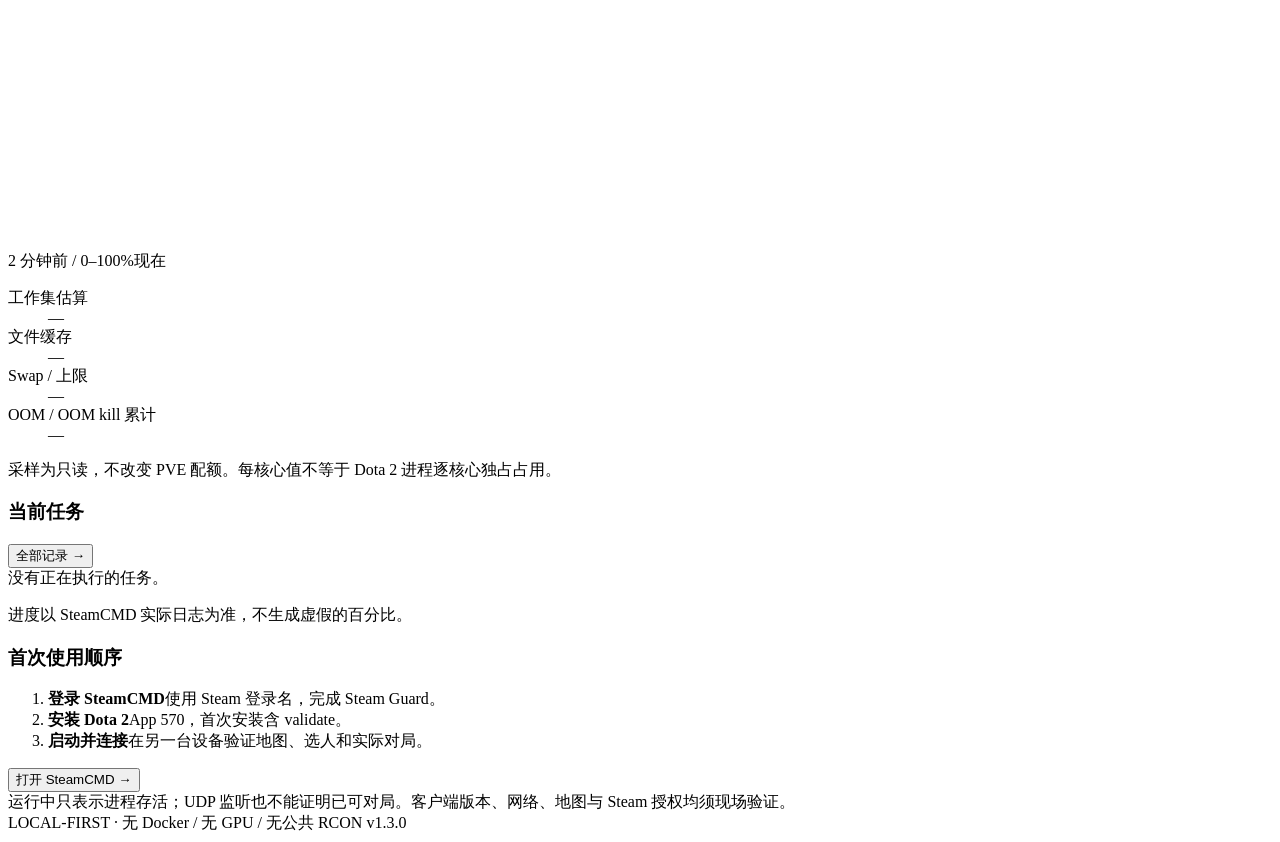
==== commit e7a5fdaf: "Archive bot controls and add Tiandixing team support and hero tools" ====
--- a/panel/static/index.html
+++ b/panel/static/index.html
@@ -1,13 +1,12 @@
 <!doctype html>
 <html lang="zh-CN">
-<head><meta charset="utf-8"><meta name="viewport" content="width=device-width,initial-scale=1"><title>Dota 2 LAN · 控制中心</title><link rel="stylesheet" href="/style.css"><script src="/app.js" defer></script><script src="/metrics.js" defer></script><script src="/bots.js" defer></script><script src="/addon.js" defer></script></head>
+<head><meta charset="utf-8"><meta name="viewport" content="width=device-width,initial-scale=1"><title>Dota 2 LAN · 控制中心</title><link rel="stylesheet" href="/style.css"><script src="/app.js" defer></script><script src="/metrics.js" defer></script><script src="/addon.js" defer></script></head>
 <body>
 <div id="application" class="shell">
   <aside class="sidebar"><div class="brand"><span class="brand-mark small">D2</span><div><strong>LAN CONTROL</strong><small>Dota 2 / 自托管控制台</small></div></div>
     <p class="nav-caption">工作空间</p><nav id="navigation">
       <button data-page="overview" class="nav active"><span>◈</span>运行概览</button>
       <button data-page="steam" class="nav"><span>↓</span>SteamCMD</button>
-      <button data-page="bots" class="nav"><span>◉</span>机器人脚本</button>
       <button data-page="addon" class="nav"><span>◇</span>LAN 附加模式</button>
       <button data-page="jobs" class="nav"><span>≡</span>任务记录</button>
       <button data-page="logs" class="nav"><span>›_</span>日志与控制台</button>
@@ -47,44 +46,16 @@
       <article class="card"><h3>安装与维护</h3><p class="muted">耗时任务由独立运行代理管理。重复任务会被拒绝；任务中断后先完成校验。</p><div class="stack-buttons"><button class="primary steam-action" data-action="install">↓ 安装 Dota 2（含校验）</button><button class="secondary steam-action" data-action="update">↻ 更新现有安装</button><button class="secondary steam-action" data-action="validate">✓ 校验 / 修复游戏文件</button></div><label class="check"><input id="stopForUpdate" type="checkbox">允许本次维护先停止正在运行的服务器</label><label class="check"><input id="restartAfter" type="checkbox">成功后恢复原先运行中的服务器</label><p class="footnote">这两项默认关闭。更新失败不自动开服，不会定时打断对局。校验可能覆盖对 Valve 原始文件的修改。</p></article></div>
       <article class="card"><div class="section-head"><h3>最近任务输出</h3><button id="cancelTask" class="danger-button">取消当前 SteamCMD 任务</button></div><pre id="steamLog" class="console">暂无任务日志。</pre></article>
     </section>
-    <section id="bots" class="page" hidden>
-      <div class="notice subtle">输入 Workshop ID 即可由服务端下载。机器人 Lua 会在游戏进程中执行，请只安装可信条目。原生房间同步尚未接入。</div>
-      <div class="two-columns">
-        <article class="card"><p class="eyebrow">WORKSHOP / APP 570</p><h3>下载机器人脚本</h3>
-          <form id="botDownloadForm" class="form-stack">
-            <label>Workshop 条目 ID<input id="botItemId" inputmode="numeric" pattern="[1-9][0-9]{0,19}" maxlength="20" value="1627071163" placeholder="例如 1627071163" required></label>
-            <p class="footnote">预填：天地星AI · 固定搭配。名称和可用性以实时元数据为准。只接受单个条目，不接受合集或任意网址。</p>
-            <label>下一局机器人难度（控制台值）<select id="botDifficulty"><option value="0">0 · 简单</option><option value="1">1 · 中等</option><option value="2" selected>2 · 困难</option><option value="3">3 · 不公平</option></select></label>
-            <label class="check"><input id="botSelectAfter" type="checkbox" checked>安装成功后设为下一局使用；不改变当前对局</label>
-            <label class="check"><input id="botEntryProbe" type="checkbox" checked>部署副本添加入口日志探针（原始版本不改动）</label>
-            <div class="button-row"><button type="submit" id="botDownload" class="primary bot-action">↓ 下载并安装</button><button type="button" id="botCheck" class="secondary bot-action">核对条目信息</button></div>
-            <div id="botLookup" class="footnote" role="status">首次请在 SteamCMD 页面保存账号名。缓存授权失效时，面板顶部会要求一次性 Steam 密码或验证码。</div>
-          </form>
-        </article>
-        <article class="card"><p class="eyebrow">PINNED VERSION / NEXT MATCH</p><h3>当前与下一局</h3>
-          <dl class="bot-summary"><dt>下一局选择</dt><dd id="botNext">正在读取…</dd><dt>运行中的脚本快照</dt><dd id="botRunning">未运行</dd><dt>实际加载证据</dt><dd id="botEvidence">未验证</dd></dl>
-          <p class="footnote">入口探针只证明 hero_selection 入口执行，不能证明全部 AI、槽位或联机正确。下载成功绝不显示为实机验证通过。</p>
-          <div id="botRecovery" class="notice danger" hidden></div>
-          <div class="button-row"><button id="botDefault" type="button" class="secondary bot-action">下一局停用自定义脚本</button><button id="botRollback" type="button" class="ghost bot-action">恢复上次选择</button></div>
-          <p class="footnote">停用时恢复接管前 bots 目录；原目录也可能是你自己安装的脚本。自动崩溃重启仍使用该局锁定版本。</p>
-          <hr class="bot-divider"><h3>玩家到齐后再补机器人</h3><p class="muted">先启动服务器，玩家 connect 并加入队伍后，再手动填充空位，避免机器人提前占满位置。</p>
-          <button id="botPopulate" type="button" class="secondary">填充当前比赛空位</button><p class="footnote">是否支持与何时生效，以当前游戏日志为准。本按钮不是同步原生房间槽位。</p>
-        </article>
-      </div>
-      <article class="card"><div class="section-head"><div><p class="eyebrow">IMMUTABLE SCRIPT LIBRARY</p><h3>已安装版本</h3></div><button id="botRefresh" type="button" class="ghost">刷新</button></div><div id="botLibrary" class="bot-library">正在读取脚本库…</div><p class="footnote">更新只安装新版本，不自动覆盖旧选择。版本号为脚本内容 SHA-256；保留最多 50 个条目、每条目 12 个版本。被引用的版本禁止删除。</p></article>
-      <article class="card"><div class="section-head"><h3>机器人任务日志</h3><button id="botCancel" type="button" class="danger-button" disabled>取消下载 / 检查</button></div><pre id="botLog" class="console">暂无机器人任务。</pre><p class="footnote">不显示虚假下载百分比；进度以 SteamCMD 输出为准。下载缓存和已部署版本相互独立。</p></article>
-    </section>
     <section id="addon" class="page" hidden>
       <div class="notice subtle" id="addonWarning">标准 dota 地图 + 游戏内准备界面 + 天地星原生 Bot 实验，不连接私人 GC。</div>
       <div id="addonRecovery" class="notice danger" hidden></div>
       <div class="two-columns"><article class="card"><p class="eyebrow">01 / LAUNCH &amp; ASSETS</p><h3>附加模式启动</h3>
         <form id="addonForm" class="form-stack">
           <label class="check"><input id="addonEnabled" type="checkbox">启用 LAN 附加模式（固定标准 dota 地图）</label>
-          <label class="check"><input id="addonProbe" type="checkbox">将选中的天地星 1627071163 固定版本用于原生 Bot 实验</label>
-          <label>实验启动策略<select id="addonLaunch"><option value="custom_command">dota_launch_custom_game（优先验证）</option><option value="addon_flag">-addon + map（备用，需单独验收）</option></select></label>
+          <label>实验启动策略<select id="addonLaunch"><option value="custom_command">dota_launch_custom_game（旧候选，当前 Linux 不支持）</option><option value="addon_flag">map customgamemode（当前 Linux 已挂载验证）</option></select></label>
           <div class="button-row"><button class="primary" type="submit">停服后保存设置</button><button id="addonReload" type="button" class="ghost">重新读取</button></div>
         </form>
-        <p class="footnote">普通模式的 map / game_mode 不应用到附加模式。首次关闭 Bot 探针，只验证连接与准备阶段。机器人实验不会偷偷开启作弊。</p>
+        <p class="footnote">普通模式的 map / game_mode 不应用到附加模式。本服固定使用天地星 AI，游戏内选择难度和人数。默认开启 sv_cheats。</p>
         <h4 id="addonAssetState">读取资源状态…</h4><p id="addonAssetReason" class="muted"></p><code id="addonSourceHash" class="hash-wrap"></code><p id="addonDeployState"></p>
         <div class="button-row"><button class="secondary action" data-action="addon_deploy">停服部署模块</button><button class="primary action" data-action="start">启动已选模式</button><button class="danger-button action" data-action="stop">停止</button></div>
         <p class="footnote">Panorama 源码必须先由本地 Workshop Tools 编译。接手文件提供双端打包工具；不把 XML 改名成已编译资源。客户端也需要同版 UI。</p>
@@ -98,7 +69,7 @@
       <article class="card"><h3>当前进程实验事件</h3><pre id="addonEvents" class="console">暂无事件。</pre></article>
     </section>
     <section id="jobs" class="page" hidden><article class="card"><div class="section-head"><h3>任务历史</h3><span class="muted">保留最近 100 条</span></div><div class="table-wrap"><table><thead><tr><th>任务 / ID</th><th>状态</th><th>阶段</th><th>开始时间</th><th>结果</th></tr></thead><tbody id="jobTable"></tbody></table></div></article></section>
-    <section id="logs" class="page" hidden><article class="card"><div class="section-head"><h3>日志流</h3><div class="button-row"><select id="logChoice" aria-label="日志来源"><option value="server">游戏服务器</option><option value="agent">运行代理</option></select><button id="refreshLog" class="ghost">刷新</button></div></div><pre id="mainLog" class="console tall">暂无日志。</pre><p class="footnote">展示最近约 48 KiB；日志会轮转。这里不是 SSH，也不接受任意 Shell 命令。</p></article><article class="card"><h3>受限游戏控制台</h3><div class="button-row"><button class="secondary console-preset" data-command="status">status</button><button class="secondary console-preset" data-command="bots">填充机器人</button><button class="secondary console-preset" data-command="pause">暂停 / 恢复</button></div><form id="sayForm" class="inline-form"><input id="sayText" maxlength="160" placeholder="向游戏内发送消息" required><button class="secondary" type="submit">发送 say</button></form><p class="footnote">命令会写入游戏 PTY。机器人、暂停及聊天能否生效取决于当前 Dota 2 模式/版本，请核对输出。</p></article></section>
+    <section id="logs" class="page" hidden><article class="card"><div class="section-head"><h3>日志流</h3><div class="button-row"><select id="logChoice" aria-label="日志来源"><option value="server">游戏服务器</option><option value="agent">运行代理</option></select><button id="refreshLog" class="ghost">刷新</button></div></div><pre id="mainLog" class="console tall">暂无日志。</pre><p class="footnote">展示最近约 48 KiB；日志会轮转。这里不是 SSH，也不接受任意 Shell 命令。</p></article><article class="card"><h3>受限游戏控制台</h3><div class="button-row"><button class="secondary console-preset" data-command="status">status</button><button class="secondary console-preset" data-command="pause">暂停 / 恢复</button></div><form id="sayForm" class="inline-form"><input id="sayText" maxlength="160" placeholder="向游戏内发送消息" required><button class="secondary" type="submit">发送 say</button></form><p class="footnote">命令会写入游戏 PTY。机器人、暂停及聊天能否生效取决于当前 Dota 2 模式/版本，请核对输出。</p></article></section>
     <section id="settings" class="page" hidden><form id="configForm" class="card"><div class="section-head"><h3>启动配置</h3><button id="reloadConfig" type="button" class="ghost">重新读取</button></div><div class="form-grid"><label>服务器名称<input name="hostname" maxlength="80" required></label><label>游戏端口<input name="port" type="number" min="1024" max="65535" required></label><label>初始地图<input name="map" required></label><label>游戏模式编号<input name="game_mode" type="number" min="0" max="30" required><small>1 = 常用 All Pick；0 = 不强制模式。兼容性以游戏实际响应为准。</small></label><label>游戏连接密码<input name="game_password" type="password" maxlength="64" autocomplete="off"></label><label>保存的 Steam 账号名<input name="steam_username" autocomplete="off"></label></div><div class="form-grid"><label class="check"><input name="auto_start" type="checkbox">代理启动时自动开服（安装完整时）</label><label class="check"><input name="auto_restart" type="checkbox">崩溃自动拉起（10 分钟最多 3 次）</label><label class="check"><input name="cheats" type="checkbox">允许游戏作弊指令（训练用途）</label><label class="check"><input name="insecure" type="checkbox">启用 -insecure（关闭服务器 VAC，非默认）</label></div><div class="notice subtle">sv_lan 固定为 1。更改游戏端口不会自动修改 PVE 防火墙；所有游戏启动参数在下次开服时生效。无任意可执行路径或启动 Shell 输入框。</div><button type="submit" class="primary">保存配置</button></form></section>
     <section id="backups" class="page" hidden><div class="two-columns"><article class="card"><h3>配置快照</h3><p class="muted">保存服务器配置，不复制数十 GB 游戏资源。修改配置和维护前自动快照，保留最近 20 份。</p><button class="primary action" data-action="backup">立即备份配置</button><div id="backupList" class="backup-list"></div><p class="footnote">配置备份可能含游戏连接密码；不含 Steam 密码或登录缓存。</p></article><article class="card"><h3>排查与交接</h3><p class="muted">导出代理状态、本地 Build ID、依赖检查、启动参数和已脱敏日志，供本机排查或 Codex 接手。</p><a class="button secondary" href="/api/diagnostics">导出诊断 JSON ↓</a><div class="notice subtle">完整恢复请用 PVE 备份。Steam 缓存是敏感数据，PVE 全量备份应访问受控。</div><h3>恢复原则</h3><p class="muted">配置恢复必须先停服。此功能不能回滚 Valve 游戏版本，也不能恢复正在进行的比赛。</p></article></div></section>
     <footer>LOCAL-FIRST · 无 Docker / 无 GPU / 无公共 RCON <span id="version">v1.3.0</span></footer>
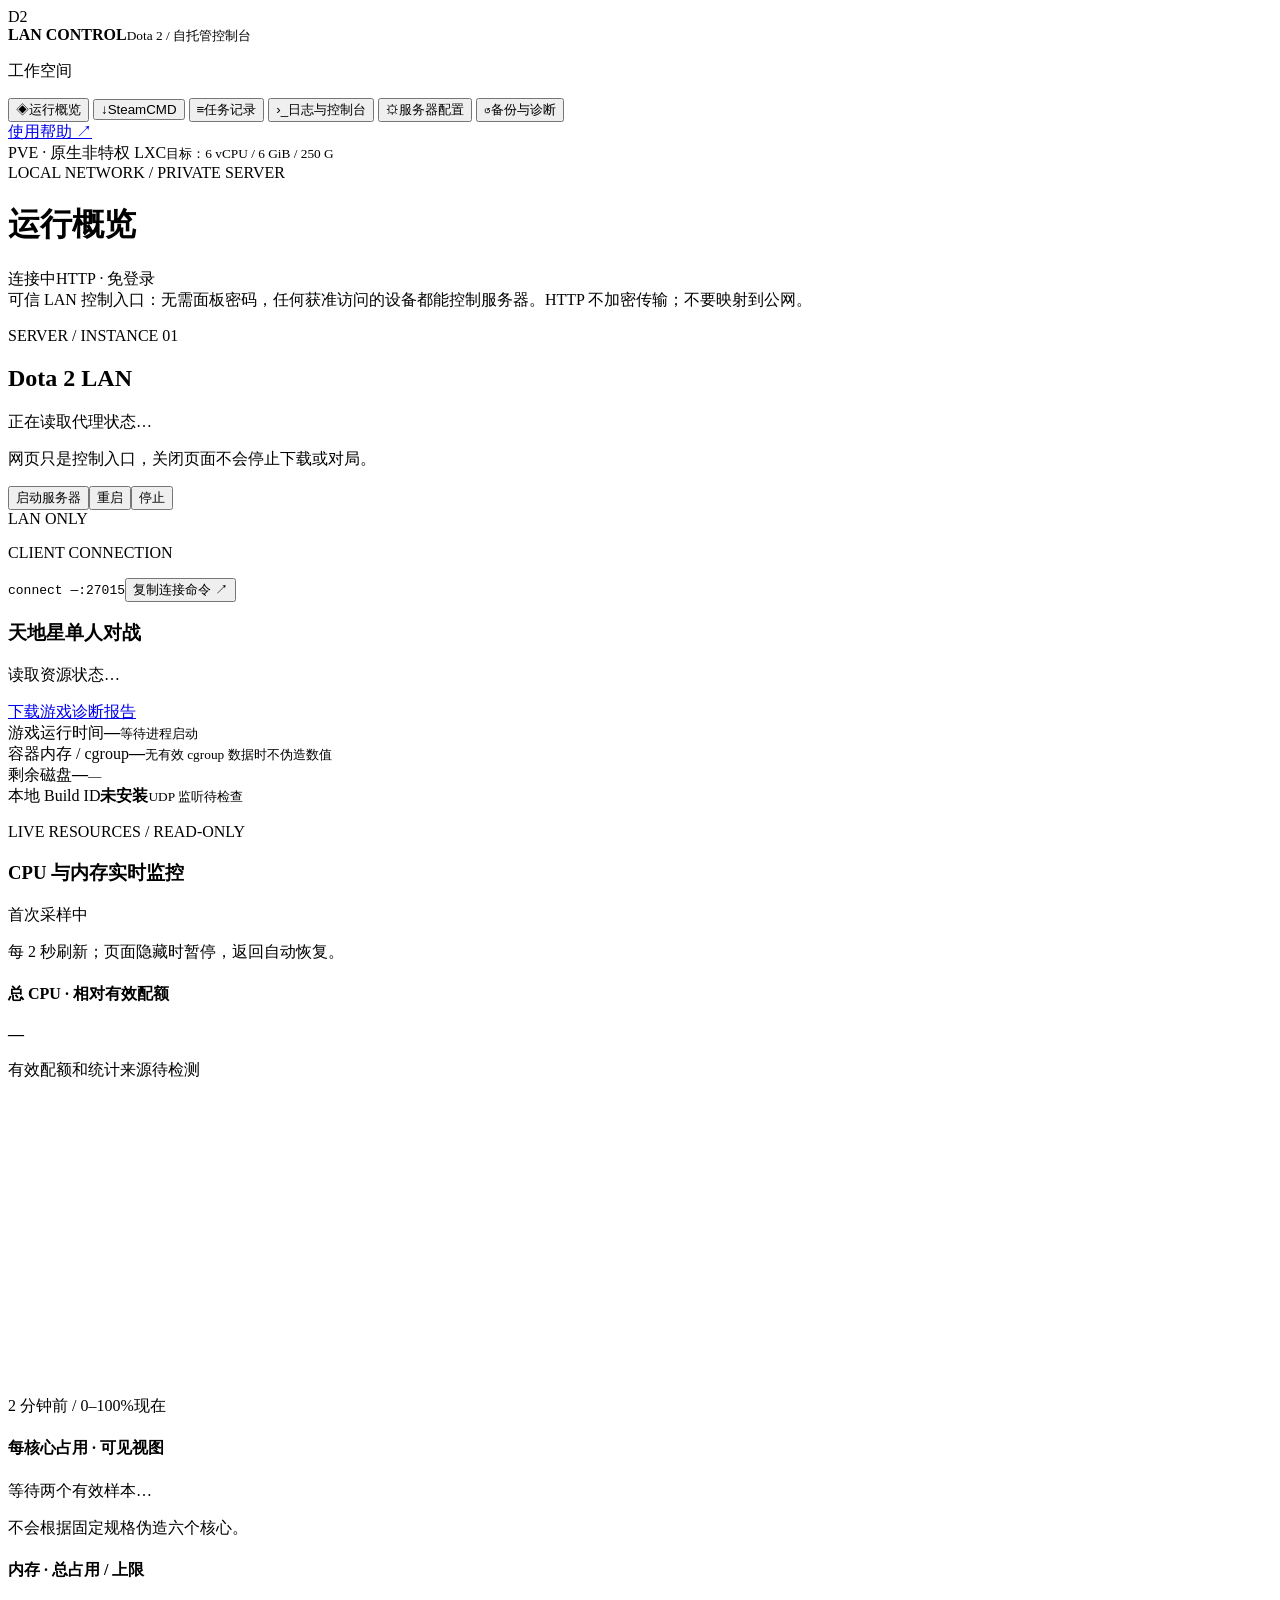
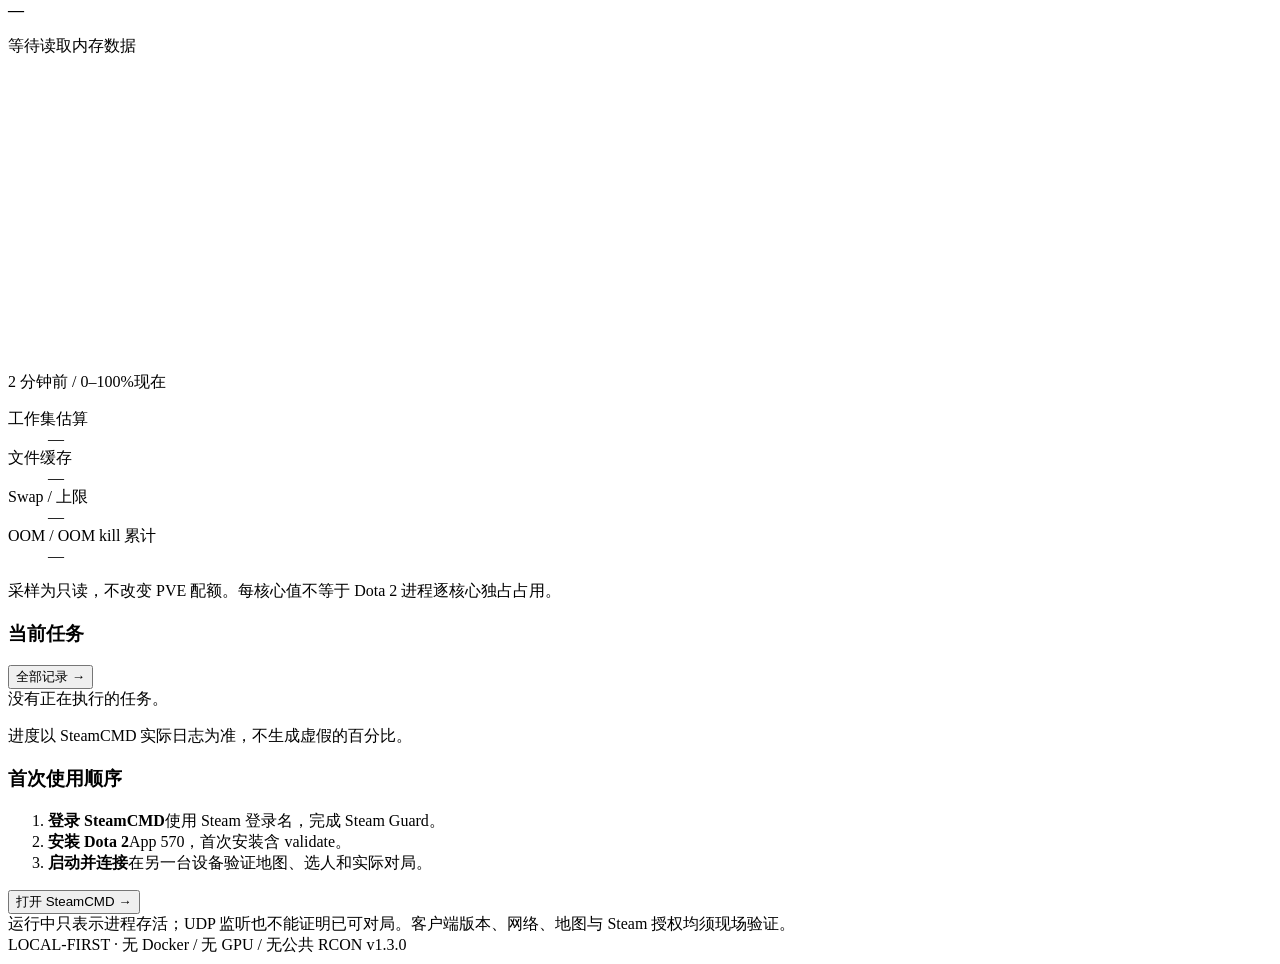
==== commit ecf58917: "Simplify solo setup, ramp match income and consolidate web controls" ====
--- a/panel/static/index.html
+++ b/panel/static/index.html
@@ -7,7 +7,7 @@
     <p class="nav-caption">工作空间</p><nav id="navigation">
       <button data-page="overview" class="nav active"><span>◈</span>运行概览</button>
       <button data-page="steam" class="nav"><span>↓</span>SteamCMD</button>
-      <button data-page="addon" class="nav"><span>◇</span>LAN 附加模式</button>
+
       <button data-page="jobs" class="nav"><span>≡</span>任务记录</button>
       <button data-page="logs" class="nav"><span>›_</span>日志与控制台</button>
       <button data-page="settings" class="nav"><span>⚙</span>服务器配置</button>
@@ -21,7 +21,7 @@
     <div id="pendingInput" class="notice input-notice" hidden><div><strong id="inputTitle">任务需要输入</strong><p id="inputMessage"></p></div><form id="taskInputForm"><input id="taskSecret" type="password" autocomplete="off" placeholder="一次性输入，不保存" required><button type="submit" class="primary">提交一次性输入</button></form></div>
     <section id="overview" class="page">
       <div class="hero card"><div><p class="eyebrow">SERVER / INSTANCE 01</p><h2 id="serverName">Dota 2 LAN</h2><p id="serverState" class="state-line">正在读取代理状态…</p><p class="muted">网页只是控制入口，关闭页面不会停止下载或对局。</p><div class="button-row"><button class="primary action" data-action="start">启动服务器</button><button class="secondary action" data-action="restart">重启</button><button class="danger-button action" data-action="stop">停止</button></div></div><div class="hero-side"><span class="badge accent">LAN ONLY</span><p>CLIENT CONNECTION</p><code id="connectCommand">connect —:27015</code><button id="copyConnect" class="ghost">复制连接命令 ↗</button></div></div>
-      <div class="metric-grid"><article class="metric card"><span>游戏运行时间</span><strong id="uptime">—</strong><small id="pid">等待进程启动</small></article><article class="metric card"><span>容器内存 / cgroup</span><strong id="memory">—</strong><small>无有效 cgroup 数据时不伪造数值</small></article><article class="metric card"><span>剩余磁盘</span><strong id="disk">—</strong><small id="diskTotal">—</small></article><article class="metric card"><span>本地 Build ID</span><strong id="buildId">未安装</strong><small id="udpState">UDP 监听待检查</small></article></div>
+<article class="card"><h3>天地星单人对战</h3><p id="addonSummary">读取资源状态…</p><a href="/api/addon/report">下载游戏诊断报告</a></article>      <div class="metric-grid"><article class="metric card"><span>游戏运行时间</span><strong id="uptime">—</strong><small id="pid">等待进程启动</small></article><article class="metric card"><span>容器内存 / cgroup</span><strong id="memory">—</strong><small>无有效 cgroup 数据时不伪造数值</small></article><article class="metric card"><span>剩余磁盘</span><strong id="disk">—</strong><small id="diskTotal">—</small></article><article class="metric card"><span>本地 Build ID</span><strong id="buildId">未安装</strong><small id="udpState">UDP 监听待检查</small></article></div>
       <article id="resourceMonitor" class="card resource-monitor">
         <div class="section-head"><div><p class="eyebrow">LIVE RESOURCES / READ-ONLY</p><h3>CPU 与内存实时监控</h3></div><span id="resourceState" class="badge">首次采样中</span></div>
         <p id="resourceFreshness" class="footnote">每 2 秒刷新；页面隐藏时暂停，返回自动恢复。</p>
@@ -46,28 +46,7 @@
       <article class="card"><h3>安装与维护</h3><p class="muted">耗时任务由独立运行代理管理。重复任务会被拒绝；任务中断后先完成校验。</p><div class="stack-buttons"><button class="primary steam-action" data-action="install">↓ 安装 Dota 2（含校验）</button><button class="secondary steam-action" data-action="update">↻ 更新现有安装</button><button class="secondary steam-action" data-action="validate">✓ 校验 / 修复游戏文件</button></div><label class="check"><input id="stopForUpdate" type="checkbox">允许本次维护先停止正在运行的服务器</label><label class="check"><input id="restartAfter" type="checkbox">成功后恢复原先运行中的服务器</label><p class="footnote">这两项默认关闭。更新失败不自动开服，不会定时打断对局。校验可能覆盖对 Valve 原始文件的修改。</p></article></div>
       <article class="card"><div class="section-head"><h3>最近任务输出</h3><button id="cancelTask" class="danger-button">取消当前 SteamCMD 任务</button></div><pre id="steamLog" class="console">暂无任务日志。</pre></article>
     </section>
-    <section id="addon" class="page" hidden>
-      <div class="notice subtle" id="addonWarning">标准 dota 地图 + 游戏内准备界面 + 天地星原生 Bot 实验，不连接私人 GC。</div>
-      <div id="addonRecovery" class="notice danger" hidden></div>
-      <div class="two-columns"><article class="card"><p class="eyebrow">01 / LAUNCH &amp; ASSETS</p><h3>附加模式启动</h3>
-        <form id="addonForm" class="form-stack">
-          <label class="check"><input id="addonEnabled" type="checkbox">启用 LAN 附加模式（固定标准 dota 地图）</label>
-          <label>实验启动策略<select id="addonLaunch"><option value="custom_command">dota_launch_custom_game（旧候选，当前 Linux 不支持）</option><option value="addon_flag">map customgamemode（当前 Linux 已挂载验证）</option></select></label>
-          <div class="button-row"><button class="primary" type="submit">停服后保存设置</button><button id="addonReload" type="button" class="ghost">重新读取</button></div>
-        </form>
-        <p class="footnote">普通模式的 map / game_mode 不应用到附加模式。本服固定使用天地星 AI，游戏内选择难度和人数。默认开启 sv_cheats。</p>
-        <h4 id="addonAssetState">读取资源状态…</h4><p id="addonAssetReason" class="muted"></p><code id="addonSourceHash" class="hash-wrap"></code><p id="addonDeployState"></p>
-        <div class="button-row"><button class="secondary action" data-action="addon_deploy">停服部署模块</button><button class="primary action" data-action="start">启动已选模式</button><button class="danger-button action" data-action="stop">停止</button></div>
-        <p class="footnote">Panorama 源码必须先由本地 Workshop Tools 编译。接手文件提供双端打包工具；不把 XML 改名成已编译资源。客户端也需要同版 UI。</p>
-      </article><article class="card"><p class="eyebrow">02 / IN-GAME PREPARATION</p><h3 id="addonPhase">等待引擎状态</h3><p id="addonSession" class="footnote"></p>
-        <div id="addonPlayers" class="empty">玩家 connect 后在游戏里选择队伍、意向位置、参数与准备。</div>
-        <div class="button-row"><button id="addonStatusRequest" class="secondary">请求状态</button><button id="addonReleaseHost" class="ghost">重新选举配置者</button></div>
-        <div class="notice subtle">网页不远程跳过准备直接开局。游戏内参数变化会清除准备；配置者点击开始才推进选人。意向位置不等于天地星槽位已还原。</div>
-      </article></div>
-      <div class="two-columns"><article class="card"><p class="eyebrow">03 / TIANDIXING COMPATIBILITY</p><h3>脚本静态审计</h3><pre id="addonAudit" class="audit-output">尚未扫描。</pre><button class="secondary action" data-action="addon_scan">扫描已选天地星版本</button><p class="footnote">仅扫描文本和文件完整性，不把第三方 Bot Lua require 到游廊 VM，不实现伪 GetBot。</p></article>
-      <article class="card"><h3>真实进程探针证据</h3><pre id="addonEvidence" class="audit-output">尚无运行证据。</pre><a class="button secondary" href="/api/addon/report">导出本轮验证报告 JSON ↓</a><p class="footnote">入口、回调执行和 API 存在性分别记录；不自动勾选完整 AI 验收。报告含游戏内名称和路径，分享前检查。</p></article></div>
-      <article class="card"><h3>当前进程实验事件</h3><pre id="addonEvents" class="console">暂无事件。</pre></article>
-    </section>
+
     <section id="jobs" class="page" hidden><article class="card"><div class="section-head"><h3>任务历史</h3><span class="muted">保留最近 100 条</span></div><div class="table-wrap"><table><thead><tr><th>任务 / ID</th><th>状态</th><th>阶段</th><th>开始时间</th><th>结果</th></tr></thead><tbody id="jobTable"></tbody></table></div></article></section>
     <section id="logs" class="page" hidden><article class="card"><div class="section-head"><h3>日志流</h3><div class="button-row"><select id="logChoice" aria-label="日志来源"><option value="server">游戏服务器</option><option value="agent">运行代理</option></select><button id="refreshLog" class="ghost">刷新</button></div></div><pre id="mainLog" class="console tall">暂无日志。</pre><p class="footnote">展示最近约 48 KiB；日志会轮转。这里不是 SSH，也不接受任意 Shell 命令。</p></article><article class="card"><h3>受限游戏控制台</h3><div class="button-row"><button class="secondary console-preset" data-command="status">status</button><button class="secondary console-preset" data-command="pause">暂停 / 恢复</button></div><form id="sayForm" class="inline-form"><input id="sayText" maxlength="160" placeholder="向游戏内发送消息" required><button class="secondary" type="submit">发送 say</button></form><p class="footnote">命令会写入游戏 PTY。机器人、暂停及聊天能否生效取决于当前 Dota 2 模式/版本，请核对输出。</p></article></section>
     <section id="settings" class="page" hidden><form id="configForm" class="card"><div class="section-head"><h3>启动配置</h3><button id="reloadConfig" type="button" class="ghost">重新读取</button></div><div class="form-grid"><label>服务器名称<input name="hostname" maxlength="80" required></label><label>游戏端口<input name="port" type="number" min="1024" max="65535" required></label><label>初始地图<input name="map" required></label><label>游戏模式编号<input name="game_mode" type="number" min="0" max="30" required><small>1 = 常用 All Pick；0 = 不强制模式。兼容性以游戏实际响应为准。</small></label><label>游戏连接密码<input name="game_password" type="password" maxlength="64" autocomplete="off"></label><label>保存的 Steam 账号名<input name="steam_username" autocomplete="off"></label></div><div class="form-grid"><label class="check"><input name="auto_start" type="checkbox">代理启动时自动开服（安装完整时）</label><label class="check"><input name="auto_restart" type="checkbox">崩溃自动拉起（10 分钟最多 3 次）</label><label class="check"><input name="cheats" type="checkbox">允许游戏作弊指令（训练用途）</label><label class="check"><input name="insecure" type="checkbox">启用 -insecure（关闭服务器 VAC，非默认）</label></div><div class="notice subtle">sv_lan 固定为 1。更改游戏端口不会自动修改 PVE 防火墙；所有游戏启动参数在下次开服时生效。无任意可执行路径或启动 Shell 输入框。</div><button type="submit" class="primary">保存配置</button></form></section>
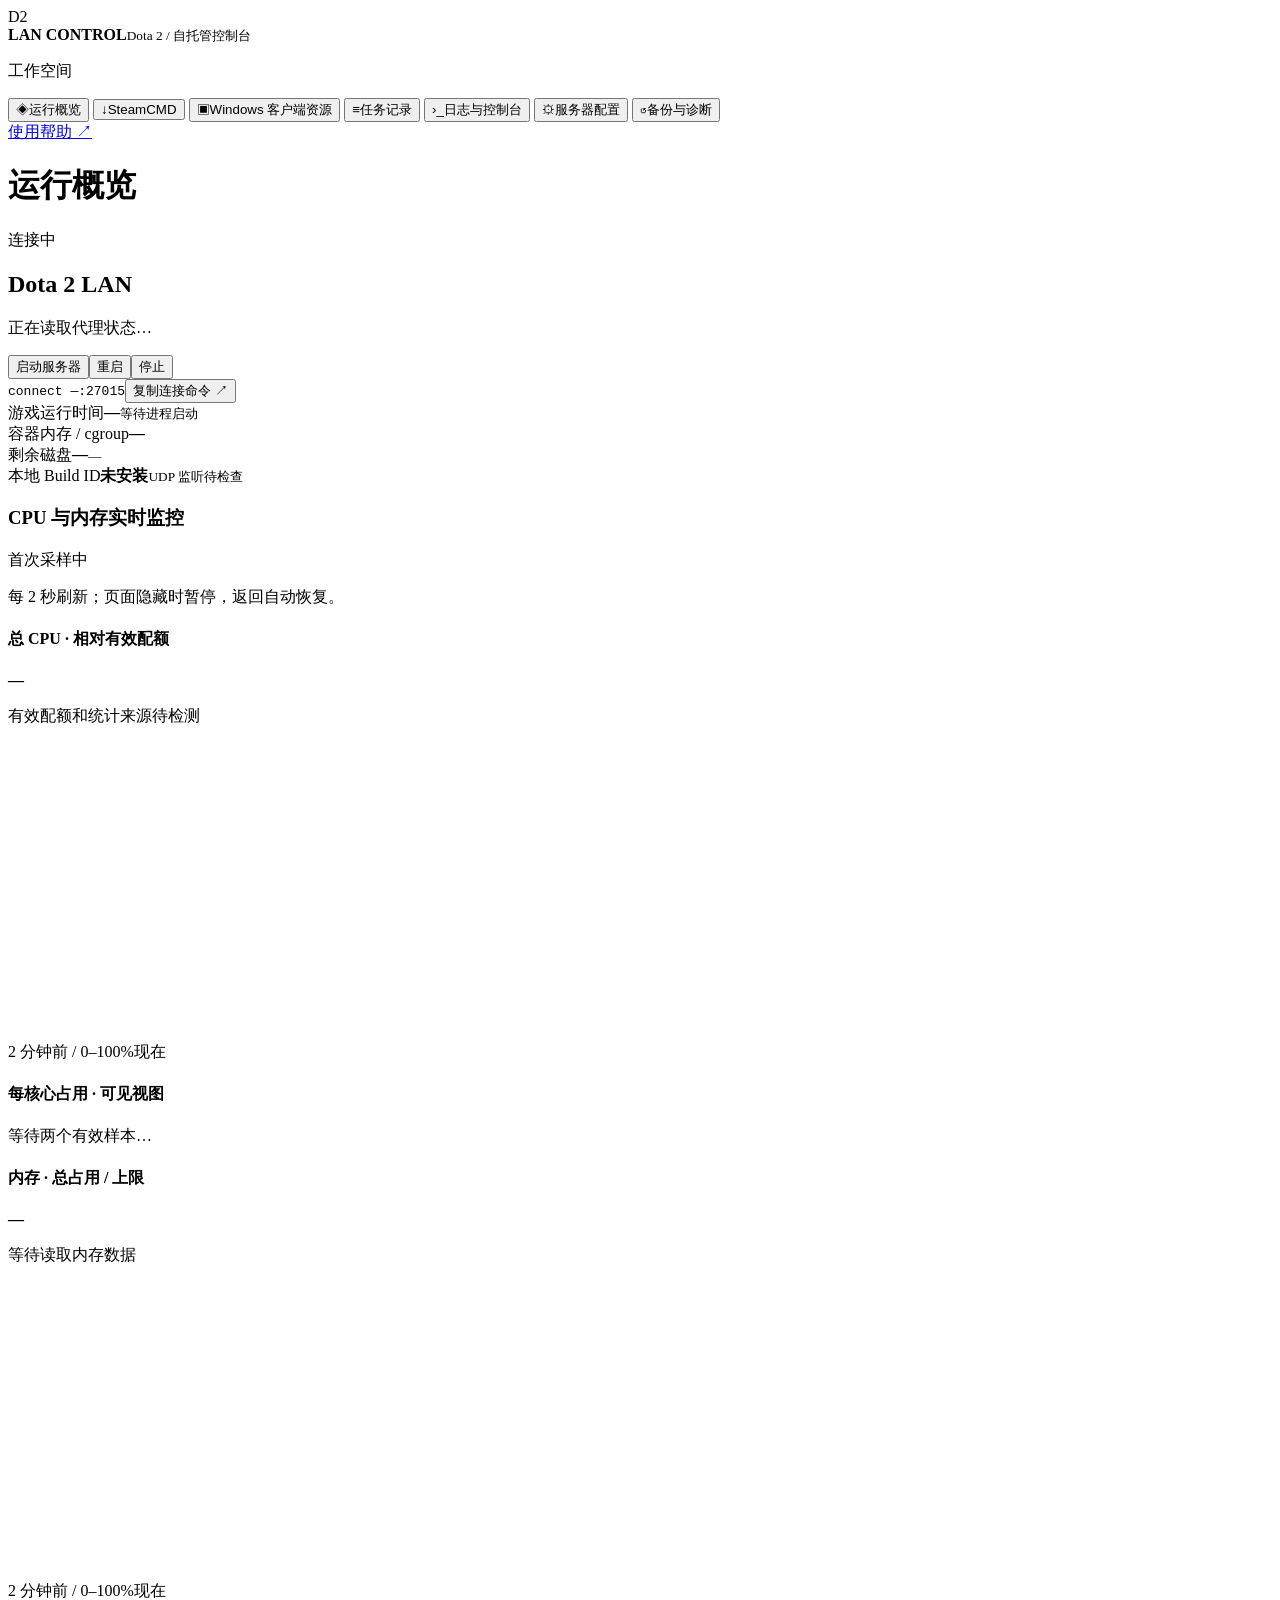
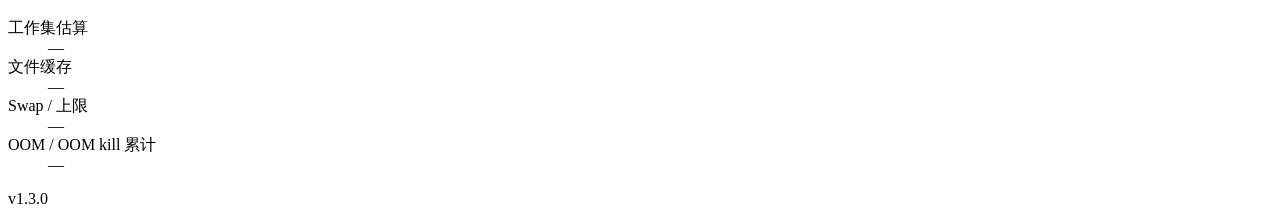
==== commit c8b7b0c8: "Add Windows client installer downloads and simplify control panel" ====
--- a/panel/static/index.html
+++ b/panel/static/index.html
@@ -1,57 +1,67 @@
 <!doctype html>
 <html lang="zh-CN">
-<head><meta charset="utf-8"><meta name="viewport" content="width=device-width,initial-scale=1"><title>Dota 2 LAN · 控制中心</title><link rel="stylesheet" href="/style.css"><script src="/app.js" defer></script><script src="/metrics.js" defer></script><script src="/addon.js" defer></script></head>
+<head><meta charset="utf-8"><meta name="viewport" content="width=device-width,initial-scale=1"><title>Dota 2 LAN · 控制中心</title><link rel="stylesheet" href="/style.css"><script src="/app.js" defer></script><script src="/metrics.js" defer></script></head>
 <body>
 <div id="application" class="shell">
   <aside class="sidebar"><div class="brand"><span class="brand-mark small">D2</span><div><strong>LAN CONTROL</strong><small>Dota 2 / 自托管控制台</small></div></div>
     <p class="nav-caption">工作空间</p><nav id="navigation">
       <button data-page="overview" class="nav active"><span>◈</span>运行概览</button>
       <button data-page="steam" class="nav"><span>↓</span>SteamCMD</button>
+      <button data-page="client" class="nav"><span>▣</span>Windows 客户端资源</button>
 
       <button data-page="jobs" class="nav"><span>≡</span>任务记录</button>
       <button data-page="logs" class="nav"><span>›_</span>日志与控制台</button>
       <button data-page="settings" class="nav"><span>⚙</span>服务器配置</button>
       <button data-page="backups" class="nav"><span>↺</span>备份与诊断</button>
-    </nav><div class="sidebar-bottom"><a class="help-link" href="/help" target="_blank" rel="noopener">使用帮助 ↗</a><div class="platform"><span class="dot"></span> PVE · 原生非特权 LXC<small>目标：6 vCPU / 6 GiB / 250 G</small></div></div>
+    </nav><div class="sidebar-bottom"><a class="help-link" href="/help" target="_blank" rel="noopener">使用帮助 ↗</a></div>
   </aside>
-  <main><header class="topbar"><div><span class="eyebrow">LOCAL NETWORK / PRIVATE SERVER</span><h1 id="pageTitle">运行概览</h1></div><div class="top-actions"><span id="apiState" class="badge">连接中</span><span class="badge">HTTP · 免登录</span></div></header>
-    <div class="notice subtle">可信 LAN 控制入口：无需面板密码，任何获准访问的设备都能控制服务器。HTTP 不加密传输；不要映射到公网。</div>
+  <main><header class="topbar"><div><h1 id="pageTitle">运行概览</h1></div><div class="top-actions"><span id="apiState" class="badge">连接中</span></div></header>
+
     <div id="toast" class="notice" role="status" hidden></div>
     <div id="maintenanceWarning" class="notice danger" hidden>检测到未完成维护。成功更新或校验之前，服务器启动已锁定。</div>
     <div id="pendingInput" class="notice input-notice" hidden><div><strong id="inputTitle">任务需要输入</strong><p id="inputMessage"></p></div><form id="taskInputForm"><input id="taskSecret" type="password" autocomplete="off" placeholder="一次性输入，不保存" required><button type="submit" class="primary">提交一次性输入</button></form></div>
+    <section id="client" class="page" hidden>
+      <article class="card"><h2>安装局域网对战资源</h2>
+        <p>退出 Dota 2，运行安装包并选择 Steam 目录。</p>
+        <p id="clientState" class="state-line">正在读取安装包状态…</p>
+        <div id="clientLinks" class="button-row" hidden><a class="button primary" href="/api/client-download?kind=exe">下载 Windows 自解压安装包 ↓</a><a class="button secondary" href="/api/client-download?kind=zip">下载 ZIP 手动安装包</a></div>
+        <p id="clientDetails" class="muted"></p><p id="clientHash" class="footnote"></p>
+      </article>
+
+    </section>
     <section id="overview" class="page">
-      <div class="hero card"><div><p class="eyebrow">SERVER / INSTANCE 01</p><h2 id="serverName">Dota 2 LAN</h2><p id="serverState" class="state-line">正在读取代理状态…</p><p class="muted">网页只是控制入口，关闭页面不会停止下载或对局。</p><div class="button-row"><button class="primary action" data-action="start">启动服务器</button><button class="secondary action" data-action="restart">重启</button><button class="danger-button action" data-action="stop">停止</button></div></div><div class="hero-side"><span class="badge accent">LAN ONLY</span><p>CLIENT CONNECTION</p><code id="connectCommand">connect —:27015</code><button id="copyConnect" class="ghost">复制连接命令 ↗</button></div></div>
-<article class="card"><h3>天地星单人对战</h3><p id="addonSummary">读取资源状态…</p><a href="/api/addon/report">下载游戏诊断报告</a></article>      <div class="metric-grid"><article class="metric card"><span>游戏运行时间</span><strong id="uptime">—</strong><small id="pid">等待进程启动</small></article><article class="metric card"><span>容器内存 / cgroup</span><strong id="memory">—</strong><small>无有效 cgroup 数据时不伪造数值</small></article><article class="metric card"><span>剩余磁盘</span><strong id="disk">—</strong><small id="diskTotal">—</small></article><article class="metric card"><span>本地 Build ID</span><strong id="buildId">未安装</strong><small id="udpState">UDP 监听待检查</small></article></div>
+      <div class="hero card"><div><h2 id="serverName">Dota 2 LAN</h2><p id="serverState" class="state-line">正在读取代理状态…</p><div class="button-row"><button class="primary action" data-action="start">启动服务器</button><button class="secondary action" data-action="restart">重启</button><button class="danger-button action" data-action="stop">停止</button></div></div><div class="hero-side"><code id="connectCommand">connect —:27015</code><button id="copyConnect" class="ghost">复制连接命令 ↗</button></div></div>
+      <div class="metric-grid"><article class="metric card"><span>游戏运行时间</span><strong id="uptime">—</strong><small id="pid">等待进程启动</small></article><article class="metric card"><span>容器内存 / cgroup</span><strong id="memory">—</strong></article><article class="metric card"><span>剩余磁盘</span><strong id="disk">—</strong><small id="diskTotal">—</small></article><article class="metric card"><span>本地 Build ID</span><strong id="buildId">未安装</strong><small id="udpState">UDP 监听待检查</small></article></div>
       <article id="resourceMonitor" class="card resource-monitor">
-        <div class="section-head"><div><p class="eyebrow">LIVE RESOURCES / READ-ONLY</p><h3>CPU 与内存实时监控</h3></div><span id="resourceState" class="badge">首次采样中</span></div>
+        <div class="section-head"><div><h3>CPU 与内存实时监控</h3></div><span id="resourceState" class="badge">首次采样中</span></div>
         <p id="resourceFreshness" class="footnote">每 2 秒刷新；页面隐藏时暂停，返回自动恢复。</p>
         <div class="resource-grid">
           <section class="resource-section"><h4>总 CPU · 相对有效配额</h4><strong id="cpuPercent" class="resource-value">—</strong><progress id="cpuBar" max="100" value="0" aria-label="CPU 使用率" hidden></progress><p id="cpuCapacity" class="footnote">有效配额和统计来源待检测</p>
             <svg class="resource-chart" viewBox="0 0 600 140" role="img" aria-label="最近两分钟 CPU 使用率趋势"><path class="chart-grid" d="M0 10H600 M0 70H600 M0 130H600"/><path id="cpuHistory" class="chart-line" d=""/></svg><div class="chart-caption"><span>2 分钟前 / 0–100%</span><span>现在</span></div>
-            <h4>每核心占用 · 可见视图</h4><div id="cpuCores" class="cpu-cores"><span class="muted">等待两个有效样本…</span></div><p id="cpuScope" class="footnote">不会根据固定规格伪造六个核心。</p>
+            <h4>每核心占用 · 可见视图</h4><div id="cpuCores" class="cpu-cores"><span class="muted">等待两个有效样本…</span></div><p id="cpuScope" class="footnote"></p>
           </section>
           <section class="resource-section"><h4>内存 · 总占用 / 上限</h4><strong id="memoryPercent" class="resource-value">—</strong><progress id="memoryBar" max="100" value="0" aria-label="内存使用率" hidden></progress><p id="memoryBytes" class="footnote">等待读取内存数据</p>
             <svg class="resource-chart" viewBox="0 0 600 140" role="img" aria-label="最近两分钟内存使用率趋势"><path class="chart-grid" d="M0 10H600 M0 70H600 M0 130H600"/><path id="memoryHistory" class="chart-line memory-line" d=""/></svg><div class="chart-caption"><span>2 分钟前 / 0–100%</span><span>现在</span></div>
             <dl class="resource-details"><dt>工作集估算</dt><dd id="memoryWorking">—</dd><dt>文件缓存</dt><dd id="memoryCache">—</dd><dt>Swap / 上限</dt><dd id="memorySwap">—</dd><dt>OOM / OOM kill 累计</dt><dd id="memoryOom">—</dd></dl><p id="memoryScope" class="footnote"></p>
           </section>
         </div>
-        <p id="resourceWarnings" class="notice subtle" role="status">采样为只读，不改变 PVE 配额。每核心值不等于 Dota 2 进程逐核心独占占用。</p>
+        <p id="resourceWarnings" class="notice subtle" role="status"></p>
       </article>
-      <div class="two-columns"><article class="card"><div class="section-head"><h3>当前任务</h3><button class="ghost" data-go="jobs">全部记录 →</button></div><div id="currentTask" class="empty">没有正在执行的任务。</div><div id="progressLine" class="indeterminate" hidden></div><p class="footnote">进度以 SteamCMD 实际日志为准，不生成虚假的百分比。</p></article><article class="card"><h3>首次使用顺序</h3><ol class="steps"><li><b>登录 SteamCMD</b><span>使用 Steam 登录名，完成 Steam Guard。</span></li><li><b>安装 Dota 2</b><span>App 570，首次安装含 validate。</span></li><li><b>启动并连接</b><span>在另一台设备验证地图、选人和实际对局。</span></li></ol><button class="secondary" data-go="steam">打开 SteamCMD →</button></article></div>
-      <div class="notice subtle">运行中只表示进程存活；UDP 监听也不能证明已可对局。客户端版本、网络、地图与 Steam 授权均须现场验证。</div>
+
+
     </section>
-    <section id="steam" class="page" hidden>
-      <div class="notice subtle">Dota 2 不应假定匿名安装可用。本面板使用 HTTP 且无需面板登录。Steam 密码/验证码会明文经过 LAN → 本地代理 → SteamCMD，不放进命令行或本项目配置；Valve 自己仍可能保存登录缓存。</div>
-      <div class="two-columns"><article class="card"><h3>Steam 身份验证</h3><div class="form-stack"><label>Steam 登录账号名<input id="steamUser" autocomplete="off" placeholder="不是个人昵称，也不是电子邮箱"></label><label>Steam 密码<input id="steamPass" type="password" autocomplete="off" placeholder="留空尝试复用 SteamCMD 缓存"></label><label>Steam Guard 验证码（可留空）<input id="steamGuard" type="password" autocomplete="off" maxlength="12" placeholder="也可在任务等待时补交"></label><p class="footnote">手机批准：看到日志提示后在 Steam 手机客户端确认。部分登录流程变化需按帮助页在 LXC 控制台完成首次授权。</p><div class="button-row"><button class="secondary steam-action" data-action="login">测试登录 / 授权</button><button id="rememberUser" class="ghost">仅保存账号名</button></div></div></article>
-      <article class="card"><h3>安装与维护</h3><p class="muted">耗时任务由独立运行代理管理。重复任务会被拒绝；任务中断后先完成校验。</p><div class="stack-buttons"><button class="primary steam-action" data-action="install">↓ 安装 Dota 2（含校验）</button><button class="secondary steam-action" data-action="update">↻ 更新现有安装</button><button class="secondary steam-action" data-action="validate">✓ 校验 / 修复游戏文件</button></div><label class="check"><input id="stopForUpdate" type="checkbox">允许本次维护先停止正在运行的服务器</label><label class="check"><input id="restartAfter" type="checkbox">成功后恢复原先运行中的服务器</label><p class="footnote">这两项默认关闭。更新失败不自动开服，不会定时打断对局。校验可能覆盖对 Valve 原始文件的修改。</p></article></div>
+    <section id="steam" class="page" hidden><article class="card"><h3 id="steamAuthState">尚无登录验证记录</h3><p id="steamAuthDetail"></p><p id="steamAccountState"></p></article>
+
+      <div class="two-columns"><article class="card"><h3>Steam 身份验证</h3><div class="form-stack"><label>Steam 登录账号名<input id="steamUser" autocomplete="off" placeholder="不是个人昵称，也不是电子邮箱"></label><label>Steam 密码<input id="steamPass" type="password" autocomplete="off" placeholder="留空尝试复用 SteamCMD 缓存"></label><label>Steam Guard 验证码（可留空）<input id="steamGuard" type="password" autocomplete="off" maxlength="12" placeholder="也可在任务等待时补交"></label><div class="button-row"><button class="secondary steam-action" data-action="login">测试登录 / 授权</button><button id="rememberUser" class="ghost">仅保存账号名</button></div></div></article>
+      <article class="card"><h3>安装与维护</h3><div class="stack-buttons"><button class="primary steam-action" data-action="install">↓ 安装 Dota 2（含校验）</button><button class="secondary steam-action" data-action="update">↻ 更新现有安装</button><button class="secondary steam-action" data-action="validate">✓ 校验 / 修复游戏文件</button></div><label class="check"><input id="stopForUpdate" type="checkbox">允许本次维护先停止正在运行的服务器</label><label class="check"><input id="restartAfter" type="checkbox">成功后恢复原先运行中的服务器</label></article></div>
       <article class="card"><div class="section-head"><h3>最近任务输出</h3><button id="cancelTask" class="danger-button">取消当前 SteamCMD 任务</button></div><pre id="steamLog" class="console">暂无任务日志。</pre></article>
     </section>
 
     <section id="jobs" class="page" hidden><article class="card"><div class="section-head"><h3>任务历史</h3><span class="muted">保留最近 100 条</span></div><div class="table-wrap"><table><thead><tr><th>任务 / ID</th><th>状态</th><th>阶段</th><th>开始时间</th><th>结果</th></tr></thead><tbody id="jobTable"></tbody></table></div></article></section>
-    <section id="logs" class="page" hidden><article class="card"><div class="section-head"><h3>日志流</h3><div class="button-row"><select id="logChoice" aria-label="日志来源"><option value="server">游戏服务器</option><option value="agent">运行代理</option></select><button id="refreshLog" class="ghost">刷新</button></div></div><pre id="mainLog" class="console tall">暂无日志。</pre><p class="footnote">展示最近约 48 KiB；日志会轮转。这里不是 SSH，也不接受任意 Shell 命令。</p></article><article class="card"><h3>受限游戏控制台</h3><div class="button-row"><button class="secondary console-preset" data-command="status">status</button><button class="secondary console-preset" data-command="pause">暂停 / 恢复</button></div><form id="sayForm" class="inline-form"><input id="sayText" maxlength="160" placeholder="向游戏内发送消息" required><button class="secondary" type="submit">发送 say</button></form><p class="footnote">命令会写入游戏 PTY。机器人、暂停及聊天能否生效取决于当前 Dota 2 模式/版本，请核对输出。</p></article></section>
-    <section id="settings" class="page" hidden><form id="configForm" class="card"><div class="section-head"><h3>启动配置</h3><button id="reloadConfig" type="button" class="ghost">重新读取</button></div><div class="form-grid"><label>服务器名称<input name="hostname" maxlength="80" required></label><label>游戏端口<input name="port" type="number" min="1024" max="65535" required></label><label>初始地图<input name="map" required></label><label>游戏模式编号<input name="game_mode" type="number" min="0" max="30" required><small>1 = 常用 All Pick；0 = 不强制模式。兼容性以游戏实际响应为准。</small></label><label>游戏连接密码<input name="game_password" type="password" maxlength="64" autocomplete="off"></label><label>保存的 Steam 账号名<input name="steam_username" autocomplete="off"></label></div><div class="form-grid"><label class="check"><input name="auto_start" type="checkbox">代理启动时自动开服（安装完整时）</label><label class="check"><input name="auto_restart" type="checkbox">崩溃自动拉起（10 分钟最多 3 次）</label><label class="check"><input name="cheats" type="checkbox">允许游戏作弊指令（训练用途）</label><label class="check"><input name="insecure" type="checkbox">启用 -insecure（关闭服务器 VAC，非默认）</label></div><div class="notice subtle">sv_lan 固定为 1。更改游戏端口不会自动修改 PVE 防火墙；所有游戏启动参数在下次开服时生效。无任意可执行路径或启动 Shell 输入框。</div><button type="submit" class="primary">保存配置</button></form></section>
-    <section id="backups" class="page" hidden><div class="two-columns"><article class="card"><h3>配置快照</h3><p class="muted">保存服务器配置，不复制数十 GB 游戏资源。修改配置和维护前自动快照，保留最近 20 份。</p><button class="primary action" data-action="backup">立即备份配置</button><div id="backupList" class="backup-list"></div><p class="footnote">配置备份可能含游戏连接密码；不含 Steam 密码或登录缓存。</p></article><article class="card"><h3>排查与交接</h3><p class="muted">导出代理状态、本地 Build ID、依赖检查、启动参数和已脱敏日志，供本机排查或 Codex 接手。</p><a class="button secondary" href="/api/diagnostics">导出诊断 JSON ↓</a><div class="notice subtle">完整恢复请用 PVE 备份。Steam 缓存是敏感数据，PVE 全量备份应访问受控。</div><h3>恢复原则</h3><p class="muted">配置恢复必须先停服。此功能不能回滚 Valve 游戏版本，也不能恢复正在进行的比赛。</p></article></div></section>
-    <footer>LOCAL-FIRST · 无 Docker / 无 GPU / 无公共 RCON <span id="version">v1.3.0</span></footer>
+    <section id="logs" class="page" hidden><article class="card"><div class="section-head"><h3>日志流</h3><div class="button-row"><select id="logChoice" aria-label="日志来源"><option value="server">游戏服务器</option><option value="agent">运行代理</option></select><button id="refreshLog" class="ghost">刷新</button></div></div><pre id="mainLog" class="console tall">暂无日志。</pre></article><article class="card"><h3>受限游戏控制台</h3><div class="button-row"><button class="secondary console-preset" data-command="status">status</button><button class="secondary console-preset" data-command="pause">暂停 / 恢复</button></div><form id="sayForm" class="inline-form"><input id="sayText" maxlength="160" placeholder="向游戏内发送消息" required><button class="secondary" type="submit">发送 say</button></form></article></section>
+    <section id="settings" class="page" hidden><form id="configForm" class="card"><div class="section-head"><h3>启动配置</h3><button id="reloadConfig" type="button" class="ghost">重新读取</button></div><div class="form-grid"><label>服务器名称<input name="hostname" maxlength="80" required></label><label>游戏端口<input name="port" type="number" min="1024" max="65535" required></label><label>初始地图<input name="map" required></label><label>游戏模式编号<input name="game_mode" type="number" min="0" max="30" required></label><label>游戏连接密码<input name="game_password" type="password" maxlength="64" autocomplete="off"></label></div><div class="form-grid"><label class="check"><input name="auto_start" type="checkbox">代理启动时自动开服（安装完整时）</label><label class="check"><input name="auto_restart" type="checkbox">崩溃自动拉起（10 分钟最多 3 次）</label><label class="check"><input name="cheats" type="checkbox">允许游戏作弊指令（训练用途）</label><label class="check"><input name="insecure" type="checkbox">启用 -insecure（关闭服务器 VAC，非默认）</label></div><button type="submit" class="primary">保存配置</button></form></section>
+    <section id="backups" class="page" hidden><div class="two-columns"><article class="card"><h3>配置快照</h3><button class="primary action" data-action="backup">立即备份配置</button><div id="backupList" class="backup-list"></div></article><article class="card"><h3>排查与交接</h3><a class="button secondary" href="/api/diagnostics">导出诊断 JSON ↓</a></article></div></section>
+    <footer><span id="version">v1.3.0</span></footer>
   </main>
 </div>
 </body></html>
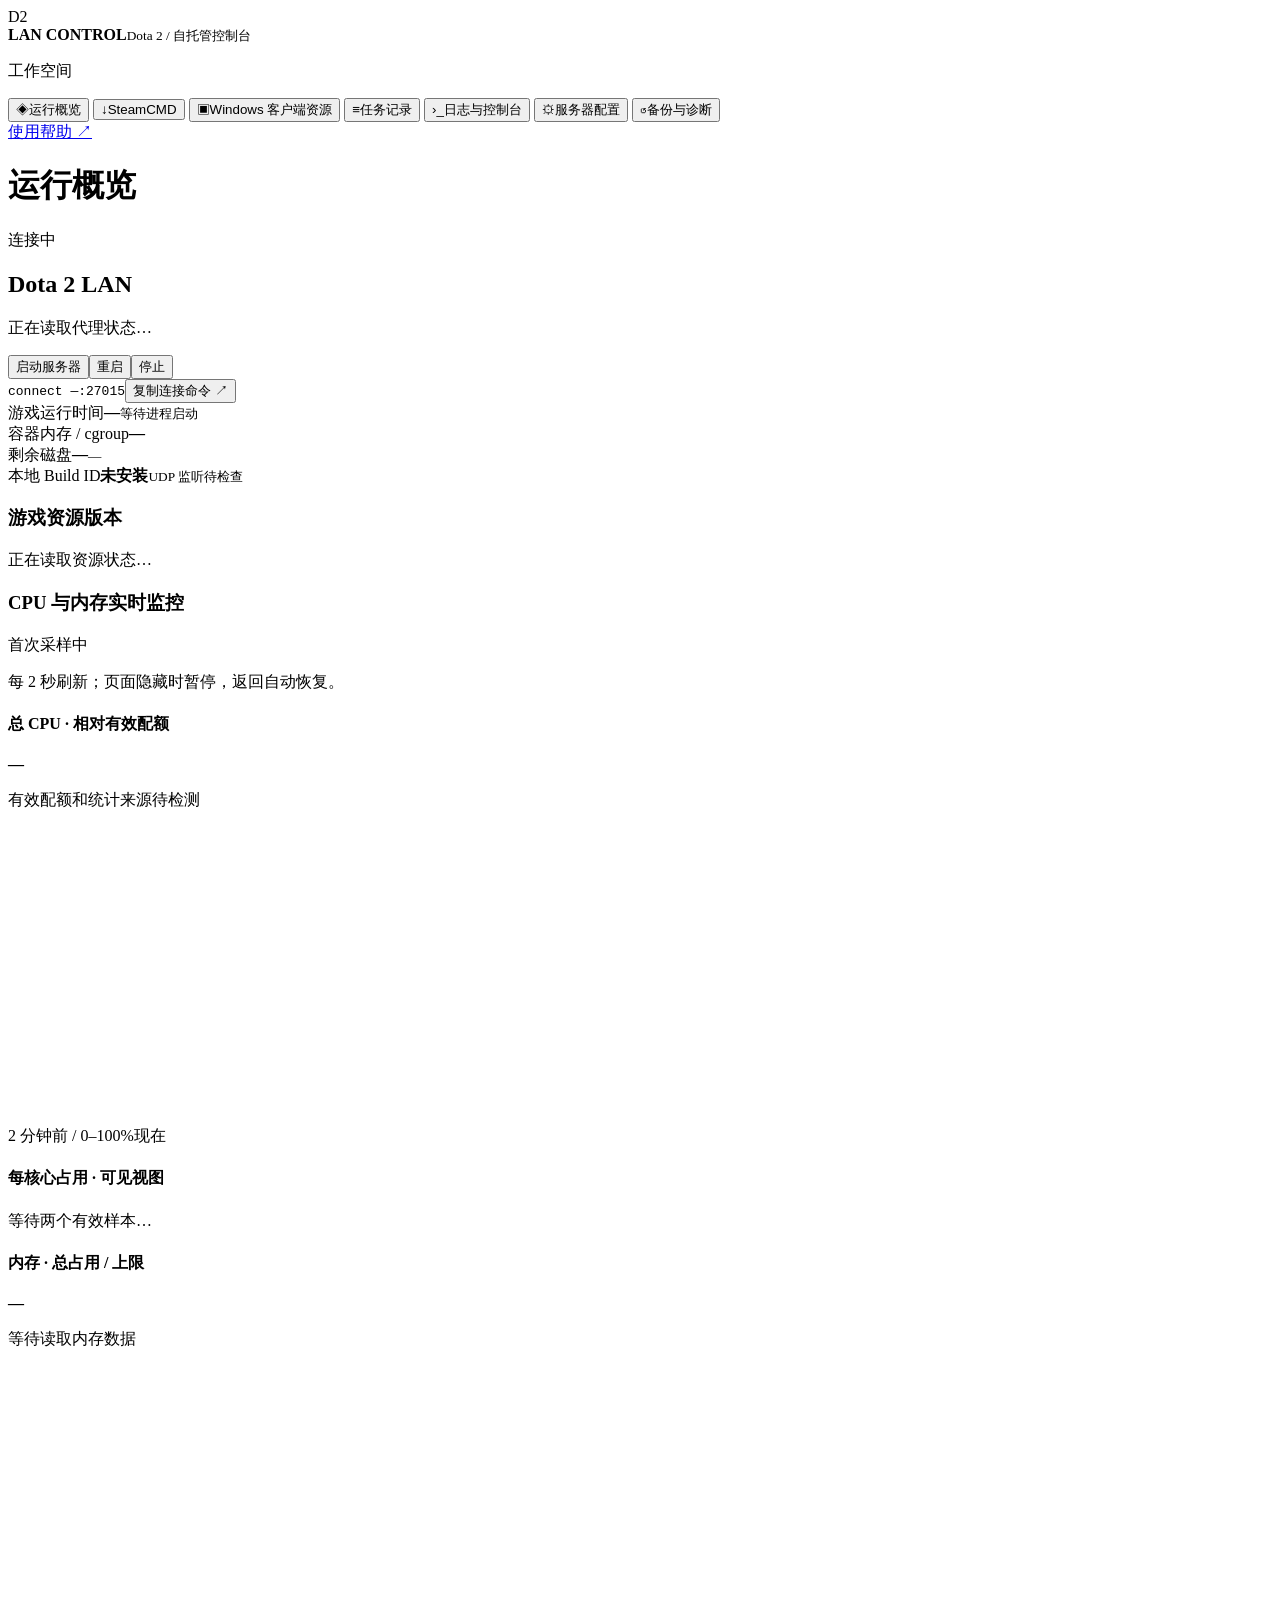
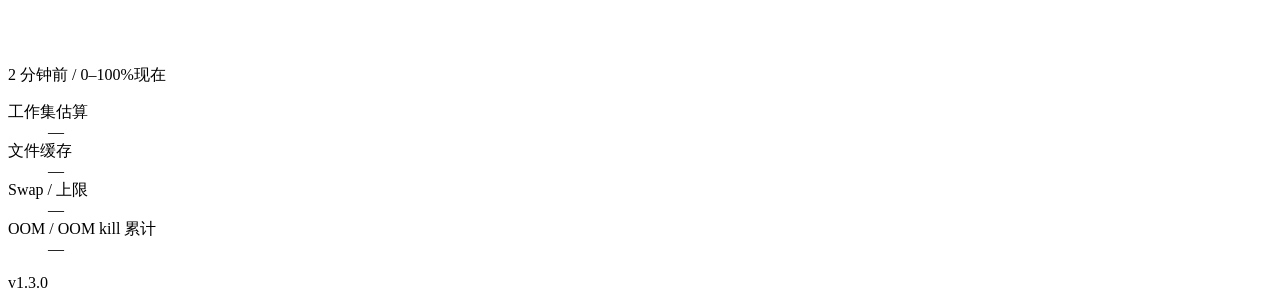
==== commit fa0b6f4c: "Fix installer path dedupe, preserve Steam account, add release pipeline - Windows installer: normali" ====
--- a/panel/static/index.html
+++ b/panel/static/index.html
@@ -1,6 +1,6 @@
 <!doctype html>
 <html lang="zh-CN">
-<head><meta charset="utf-8"><meta name="viewport" content="width=device-width,initial-scale=1"><title>Dota 2 LAN · 控制中心</title><link rel="stylesheet" href="/style.css"><script src="/app.js" defer></script><script src="/metrics.js" defer></script></head>
+<head><meta charset="utf-8"><meta name="viewport" content="width=device-width,initial-scale=1"><title>Dota 2 LAN · 控制中心</title><link rel="stylesheet" href="/style.css"><script src="/app.js" defer></script><script src="/metrics.js" defer></script><script src="/addon.js" defer></script></head>
 <body>
 <div id="application" class="shell">
   <aside class="sidebar"><div class="brand"><span class="brand-mark small">D2</span><div><strong>LAN CONTROL</strong><small>Dota 2 / 自托管控制台</small></div></div>
@@ -8,7 +8,6 @@
       <button data-page="overview" class="nav active"><span>◈</span>运行概览</button>
       <button data-page="steam" class="nav"><span>↓</span>SteamCMD</button>
       <button data-page="client" class="nav"><span>▣</span>Windows 客户端资源</button>
-
       <button data-page="jobs" class="nav"><span>≡</span>任务记录</button>
       <button data-page="logs" class="nav"><span>›_</span>日志与控制台</button>
       <button data-page="settings" class="nav"><span>⚙</span>服务器配置</button>
@@ -16,7 +15,6 @@
     </nav><div class="sidebar-bottom"><a class="help-link" href="/help" target="_blank" rel="noopener">使用帮助 ↗</a></div>
   </aside>
   <main><header class="topbar"><div><h1 id="pageTitle">运行概览</h1></div><div class="top-actions"><span id="apiState" class="badge">连接中</span></div></header>
-
     <div id="toast" class="notice" role="status" hidden></div>
     <div id="maintenanceWarning" class="notice danger" hidden>检测到未完成维护。成功更新或校验之前，服务器启动已锁定。</div>
     <div id="pendingInput" class="notice input-notice" hidden><div><strong id="inputTitle">任务需要输入</strong><p id="inputMessage"></p></div><form id="taskInputForm"><input id="taskSecret" type="password" autocomplete="off" placeholder="一次性输入，不保存" required><button type="submit" class="primary">提交一次性输入</button></form></div>
@@ -27,11 +25,11 @@
         <div id="clientLinks" class="button-row" hidden><a class="button primary" href="/api/client-download?kind=exe">下载 Windows 自解压安装包 ↓</a><a class="button secondary" href="/api/client-download?kind=zip">下载 ZIP 手动安装包</a></div>
         <p id="clientDetails" class="muted"></p><p id="clientHash" class="footnote"></p>
       </article>
-
     </section>
     <section id="overview" class="page">
       <div class="hero card"><div><h2 id="serverName">Dota 2 LAN</h2><p id="serverState" class="state-line">正在读取代理状态…</p><div class="button-row"><button class="primary action" data-action="start">启动服务器</button><button class="secondary action" data-action="restart">重启</button><button class="danger-button action" data-action="stop">停止</button></div></div><div class="hero-side"><code id="connectCommand">connect —:27015</code><button id="copyConnect" class="ghost">复制连接命令 ↗</button></div></div>
       <div class="metric-grid"><article class="metric card"><span>游戏运行时间</span><strong id="uptime">—</strong><small id="pid">等待进程启动</small></article><article class="metric card"><span>容器内存 / cgroup</span><strong id="memory">—</strong></article><article class="metric card"><span>剩余磁盘</span><strong id="disk">—</strong><small id="diskTotal">—</small></article><article class="metric card"><span>本地 Build ID</span><strong id="buildId">未安装</strong><small id="udpState">UDP 监听待检查</small></article></div>
+      <article class="card"><h3>游戏资源版本</h3><p id="addonSummary" class="state-line">正在读取资源状态…</p><p id="addonVersions" class="footnote"></p></article>
       <article id="resourceMonitor" class="card resource-monitor">
         <div class="section-head"><div><h3>CPU 与内存实时监控</h3></div><span id="resourceState" class="badge">首次采样中</span></div>
         <p id="resourceFreshness" class="footnote">每 2 秒刷新；页面隐藏时暂停，返回自动恢复。</p>
@@ -48,15 +46,12 @@
         <p id="resourceWarnings" class="notice subtle" role="status"></p>
       </article>
 
-
     </section>
     <section id="steam" class="page" hidden><article class="card"><h3 id="steamAuthState">尚无登录验证记录</h3><p id="steamAuthDetail"></p><p id="steamAccountState"></p></article>
-
       <div class="two-columns"><article class="card"><h3>Steam 身份验证</h3><div class="form-stack"><label>Steam 登录账号名<input id="steamUser" autocomplete="off" placeholder="不是个人昵称，也不是电子邮箱"></label><label>Steam 密码<input id="steamPass" type="password" autocomplete="off" placeholder="留空尝试复用 SteamCMD 缓存"></label><label>Steam Guard 验证码（可留空）<input id="steamGuard" type="password" autocomplete="off" maxlength="12" placeholder="也可在任务等待时补交"></label><div class="button-row"><button class="secondary steam-action" data-action="login">测试登录 / 授权</button><button id="rememberUser" class="ghost">仅保存账号名</button></div></div></article>
       <article class="card"><h3>安装与维护</h3><div class="stack-buttons"><button class="primary steam-action" data-action="install">↓ 安装 Dota 2（含校验）</button><button class="secondary steam-action" data-action="update">↻ 更新现有安装</button><button class="secondary steam-action" data-action="validate">✓ 校验 / 修复游戏文件</button></div><label class="check"><input id="stopForUpdate" type="checkbox">允许本次维护先停止正在运行的服务器</label><label class="check"><input id="restartAfter" type="checkbox">成功后恢复原先运行中的服务器</label></article></div>
       <article class="card"><div class="section-head"><h3>最近任务输出</h3><button id="cancelTask" class="danger-button">取消当前 SteamCMD 任务</button></div><pre id="steamLog" class="console">暂无任务日志。</pre></article>
     </section>
-
     <section id="jobs" class="page" hidden><article class="card"><div class="section-head"><h3>任务历史</h3><span class="muted">保留最近 100 条</span></div><div class="table-wrap"><table><thead><tr><th>任务 / ID</th><th>状态</th><th>阶段</th><th>开始时间</th><th>结果</th></tr></thead><tbody id="jobTable"></tbody></table></div></article></section>
     <section id="logs" class="page" hidden><article class="card"><div class="section-head"><h3>日志流</h3><div class="button-row"><select id="logChoice" aria-label="日志来源"><option value="server">游戏服务器</option><option value="agent">运行代理</option></select><button id="refreshLog" class="ghost">刷新</button></div></div><pre id="mainLog" class="console tall">暂无日志。</pre></article><article class="card"><h3>受限游戏控制台</h3><div class="button-row"><button class="secondary console-preset" data-command="status">status</button><button class="secondary console-preset" data-command="pause">暂停 / 恢复</button></div><form id="sayForm" class="inline-form"><input id="sayText" maxlength="160" placeholder="向游戏内发送消息" required><button class="secondary" type="submit">发送 say</button></form></article></section>
     <section id="settings" class="page" hidden><form id="configForm" class="card"><div class="section-head"><h3>启动配置</h3><button id="reloadConfig" type="button" class="ghost">重新读取</button></div><div class="form-grid"><label>服务器名称<input name="hostname" maxlength="80" required></label><label>游戏端口<input name="port" type="number" min="1024" max="65535" required></label><label>初始地图<input name="map" required></label><label>游戏模式编号<input name="game_mode" type="number" min="0" max="30" required></label><label>游戏连接密码<input name="game_password" type="password" maxlength="64" autocomplete="off"></label></div><div class="form-grid"><label class="check"><input name="auto_start" type="checkbox">代理启动时自动开服（安装完整时）</label><label class="check"><input name="auto_restart" type="checkbox">崩溃自动拉起（10 分钟最多 3 次）</label><label class="check"><input name="cheats" type="checkbox">允许游戏作弊指令（训练用途）</label><label class="check"><input name="insecure" type="checkbox">启用 -insecure（关闭服务器 VAC，非默认）</label></div><button type="submit" class="primary">保存配置</button></form></section>
